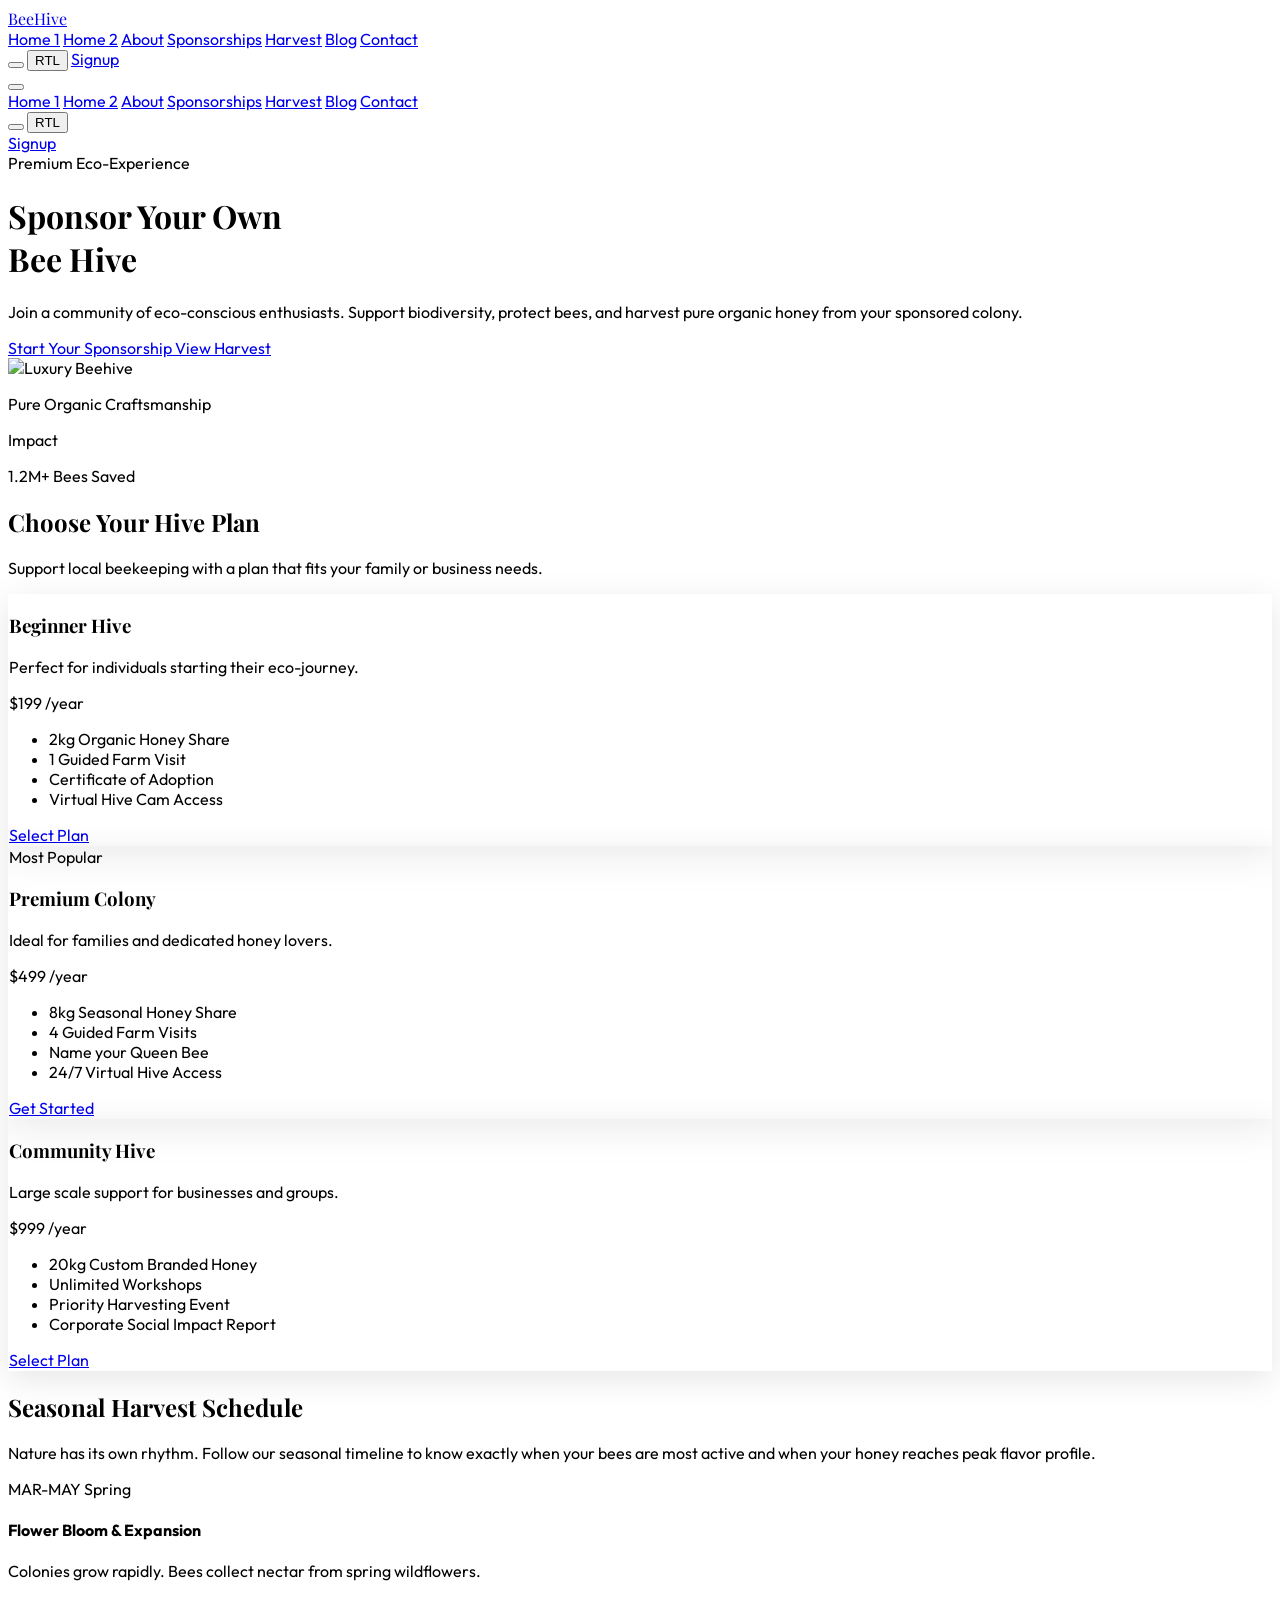
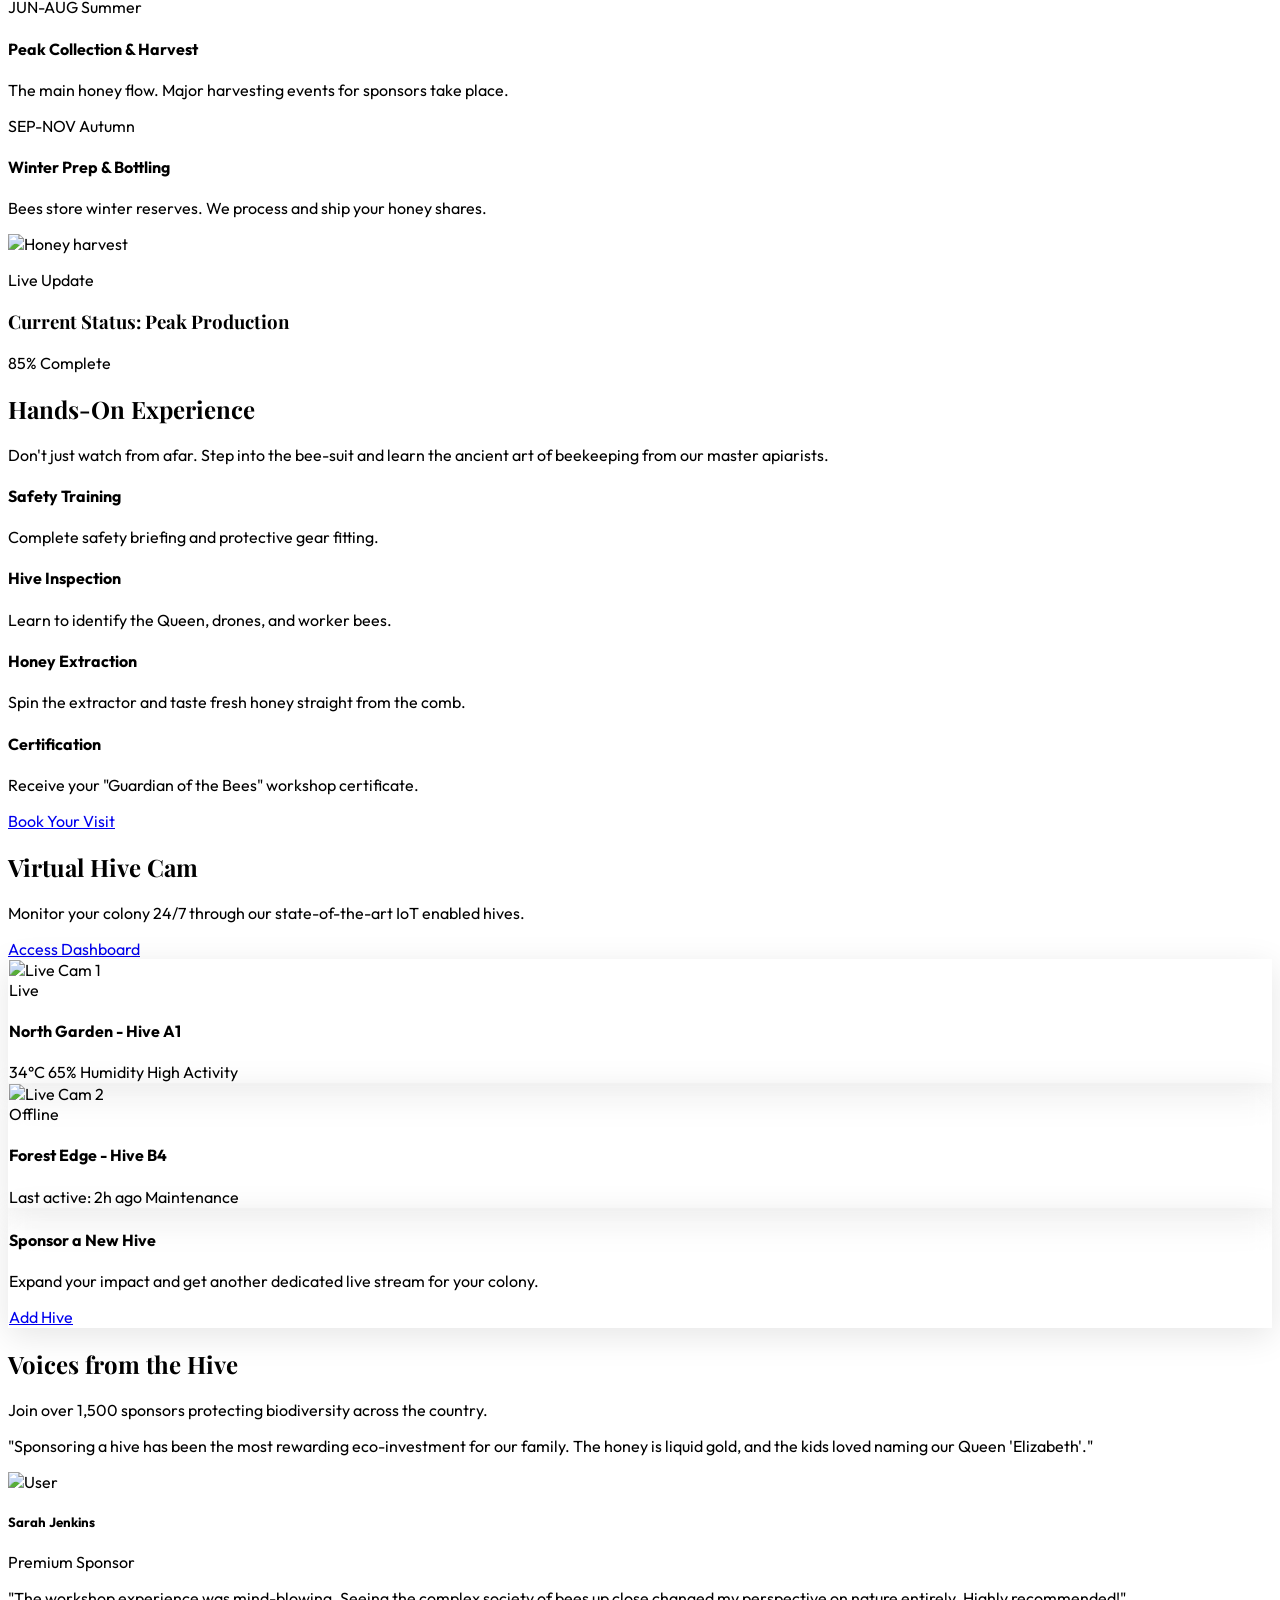
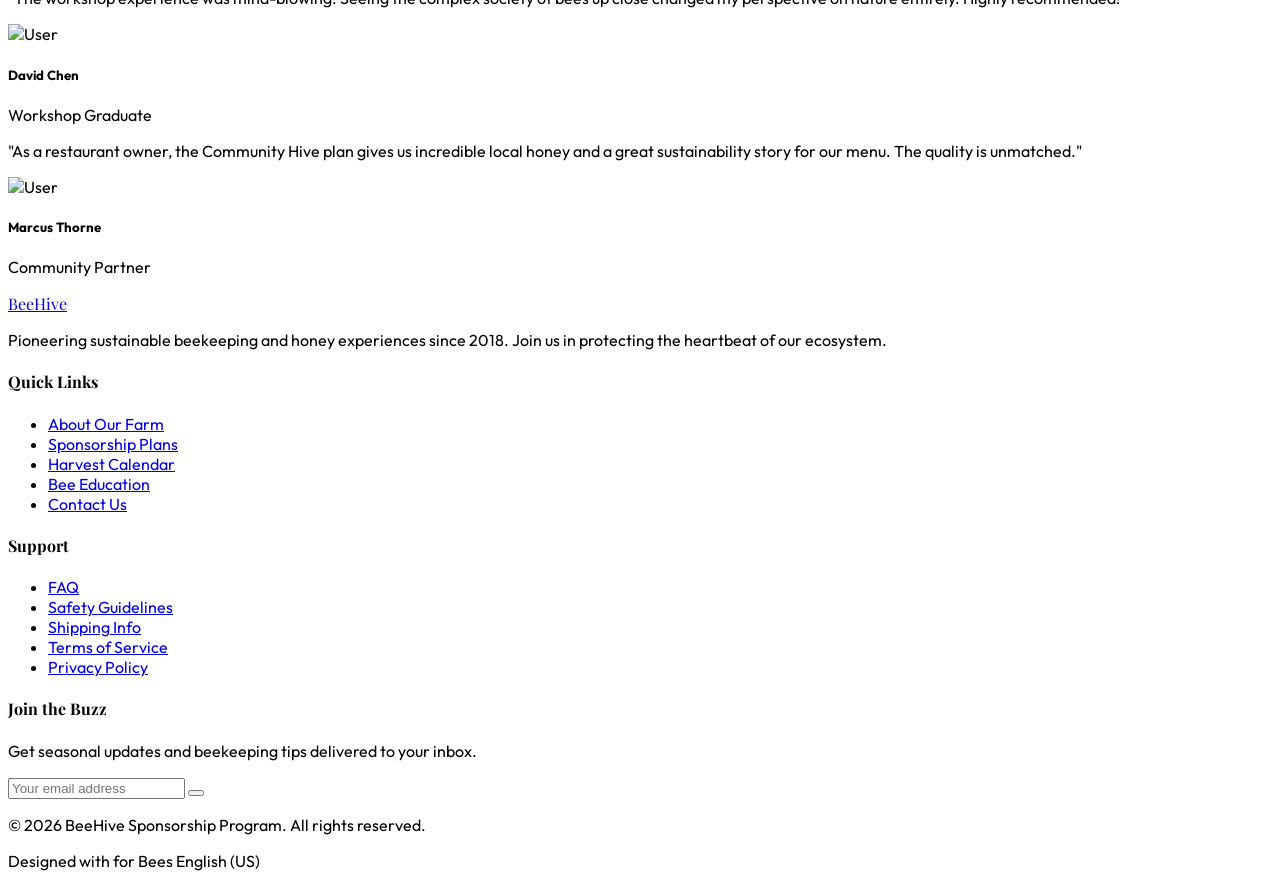
==== index.html @ 70122220 "first commit" ====
<!DOCTYPE html>
<html lang="en" dir="ltr" class="scroll-smooth">
<head>
    <meta charset="UTF-8">
    <meta name="viewport" content="width=device-width, initial-scale=1.0">
    <title>BeeHive Sponsorship | Premium Honey Harvest Experience</title>
    <meta name="description" content="Experience the magic of beekeeping. Sponsor a hive, join the harvest, and enjoy organic honey from your own bees.">
    <!-- Tailwind CSS -->
    <script src="https://cdn.tailwindcss.com"></script>
    <!-- Lucide Icons -->
    <script src="https://unpkg.com/lucide@latest"></script>
    <!-- AOS Animation -->
    <link href="https://unpkg.com/aos@2.3.1/dist/aos.css" rel="stylesheet">
    <link rel="stylesheet" href="style.css">
    <script>
        tailwind.config = {
            darkMode: 'class',
            theme: {
                extend: {
                    colors: {
                        'honey-gold': '#D4A017',
                        'forest-green': '#1A3A3A',
                        'soft-amber': '#FFBF00',
                        'warm-beige': '#F5F5DC',
                        'dark-brown': '#3D2B1F',
                    }
                }
            }
        }
    </script>
</head>
<body class="bg-warm-beige/30 dark:bg-zinc-950 text-dark-brown dark:text-gray-100">

    <!-- Navbar -->
    <nav id="navbar" class="sticky top-0 w-full z-50 transition-all duration-300 py-4 px-6 md:px-12 bg-white/80 dark:bg-zinc-950/80 backdrop-blur-lg border-b border-gray-100 dark:border-zinc-800 shadow-sm">
        <div class="max-w-7xl mx-auto flex items-center justify-between">
            <!-- Logo Section -->
            <div class="flex-1 flex justify-start">
                <a href="index.html" class="flex items-center gap-2 group">
                    <i data-lucide="beaker" class="w-8 h-8 text-honey-gold group-hover:rotate-12 transition-transform"></i>
                    <span class="text-2xl font-bold playfair tracking-tight">Bee<span class="text-honey-gold">Hive</span></span>
                </a>
            </div>

            <!-- Desktop Menu (Centered) -->
            <div class="hidden lg:flex flex-1 justify-center">
                <div class="flex gap-8 items-center text-sm font-medium tracking-wide">
                    <a href="index.html" class="nav-link whitespace-nowrap hover:text-honey-gold transition-colors">Home 1</a>
                    <a href="home2.html" class="nav-link whitespace-nowrap hover:text-honey-gold transition-colors">Home 2</a>
                    <a href="about.html" class="nav-link whitespace-nowrap hover:text-honey-gold transition-colors">About</a>
                    <a href="sponsorships.html" class="nav-link whitespace-nowrap hover:text-honey-gold transition-colors">Sponsorships</a>
                    <a href="harvest-schedule.html" class="nav-link whitespace-nowrap hover:text-honey-gold transition-colors">Harvest</a>
                    <a href="blog.html" class="nav-link whitespace-nowrap hover:text-honey-gold transition-colors">Blog</a>
                    <a href="contact.html" class="nav-link whitespace-nowrap hover:text-honey-gold transition-colors">Contact</a>
                </div>
            </div>

            <!-- Actions Section -->
            <div class="flex-1 flex justify-end items-center gap-4">
                <div class="hidden lg:flex items-center gap-4 border-l border-gray-300 dark:border-gray-700 pl-8">
                    <button id="theme-toggle" class="p-2 hover:bg-honey-gold/10 rounded-full transition-colors">
                        <i id="theme-icon" data-lucide="moon" class="w-5 h-5"></i>
                    </button>
                    <button id="rtl-toggle" class="p-2 hover:bg-honey-gold/10 rounded-full transition-colors text-xs font-bold">RTL</button>
                    <a href="signup.html" class="bg-honey-gold text-white px-6 py-2.5 rounded-full text-sm font-semibold hover:shadow-lg hover:shadow-honey-gold/30 transition-all active:scale-95">Signup</a>
                </div>
                <!-- Mobile Menu Btn -->
                <button id="mobile-menu-btn" class="lg:hidden p-2">
                    <i data-lucide="menu" class="w-6 h-6"></i>
                </button>
            </div>
        </div>

        <!-- Mobile Menu (Remains consistent) -->
        <div id="mobile-menu" class="hidden absolute top-full left-0 w-full bg-white dark:bg-black p-6 flex-col gap-4 shadow-xl border-t border-gray-100 dark:border-gray-800 lg:hidden">
            <a href="index.html" class="nav-link py-2 border-b border-gray-50 dark:border-gray-900">Home 1</a>
            <a href="home2.html" class="nav-link py-2 border-b border-gray-50 dark:border-gray-900">Home 2</a>
            <a href="about.html" class="nav-link py-2 border-b border-gray-50 dark:border-gray-900">About</a>
            <a href="sponsorships.html" class="nav-link py-2 border-b border-gray-50 dark:border-gray-900">Sponsorships</a>
            <a href="harvest-schedule.html" class="nav-link py-2 border-b border-gray-50 dark:border-gray-900">Harvest</a>
            <a href="blog.html" class="nav-link py-2 border-b border-gray-50 dark:border-gray-900">Blog</a>
            <a href="contact.html" class="nav-link py-2 border-b border-gray-50 dark:border-gray-900">Contact</a>
            <div class="flex items-center justify-between mt-4">
                <div class="flex gap-4">
                    <button id="theme-toggle-mobile" class="p-2 bg-gray-100 dark:bg-zinc-900 rounded-full"><i data-lucide="moon" class="w-5 h-5"></i></button>
                    <button id="rtl-toggle-mobile" class="px-4 py-2 bg-gray-100 dark:bg-zinc-900 rounded-lg text-xs font-bold uppercase">RTL</button>
                </div>
            </div>
            <a href="signup.html" class="w-full bg-honey-gold text-white py-3 rounded-xl text-center font-bold">Signup</a>
        </div>
    </nav>

    <!-- Hero Section -->
    <header class="relative min-h-[90vh] flex items-center pt-20 pb-12 overflow-hidden bg-warm-beige/10 dark:bg-zinc-950">
        <!-- Background Elements -->
        <div class="absolute top-0 right-0 w-1/2 h-full bg-honey-gold/5 -skew-x-12 translate-x-1/4 z-0"></div>
        
        <div class="max-w-7xl mx-auto px-6 md:px-12 relative z-10 w-full">
            <div class="grid grid-cols-1 lg:grid-cols-2 gap-16 items-center">
                <!-- Text Content -->
                <div data-aos="fade-right">
                    <span class="inline-block px-4 py-1 rounded-full bg-honey-gold/20 text-honey-gold text-xs font-bold uppercase tracking-widest mb-6 border border-honey-gold/30 backdrop-blur-md">Premium Eco-Experience</span>
                    <h1 class="text-5xl md:text-7xl text-forest-green dark:text-white font-bold mb-8 playfair leading-tight">
                        Sponsor Your Own <br> 
                        <span class="italic text-honey-gold">Bee Hive</span>
                    </h1>
                    <p class="text-lg md:text-xl text-gray-600 dark:text-gray-300 mb-10 font-light leading-relaxed">
                        Join a community of eco-conscious enthusiasts. Support biodiversity, protect bees, and harvest pure organic honey from your sponsored colony.
                    </p>
                    <div class="flex flex-col sm:flex-row items-center gap-6">
                        <a href="sponsorships.html" class="group relative px-8 py-4 bg-honey-gold text-white rounded-full font-bold overflow-hidden transition-all hover:pr-12">
                            <span class="relative z-10">Start Your Sponsorship</span>
                            <i data-lucide="arrow-right" class="absolute right-4 top-1/2 -translate-y-1/2 opacity-0 group-hover:opacity-100 transition-all"></i>
                        </a>
                        <a href="#harvest" class="px-8 py-4 bg-white dark:bg-zinc-900 text-forest-green dark:text-white border border-gray-200 dark:border-zinc-800 rounded-full font-bold hover:shadow-lg transition-all flex items-center gap-2">
                            View Harvest <i data-lucide="calendar" class="w-4 h-4"></i>
                        </a>
                    </div>
                </div>

                <!-- Featured Image -->
                <div class="relative" data-aos="fade-left">
                    <div class="absolute -inset-4 bg-honey-gold/20 rounded-[4.5rem] blur-2xl z-0"></div>
                    <div class="relative z-10 rounded-[4rem] overflow-hidden shadow-2xl border-8 border-white dark:border-zinc-900 group">
                        <img src="beehive_hero_luxury_1778823898152.png" alt="Luxury Beehive" class="w-full h-full object-cover transform transition-transform duration-700 group-hover:scale-110">
                        <div class="absolute inset-0 bg-gradient-to-t from-black/40 to-transparent opacity-0 group-hover:opacity-100 transition-opacity flex items-end p-8">
                            <p class="text-white font-bold text-lg">Pure Organic Craftsmanship</p>
                        </div>
                    </div>
                    <!-- Floating Stats Badge -->
                    <div class="absolute -bottom-6 -right-6 bg-white dark:bg-zinc-800 p-6 rounded-3xl shadow-xl border border-gray-100 dark:border-zinc-700 z-20 animate-float">
                        <div class="flex items-center gap-4">
                            <div class="w-12 h-12 bg-honey-gold/10 rounded-2xl flex items-center justify-center">
                                <i data-lucide="heart" class="text-honey-gold"></i>
                            </div>
                            <div>
                                <p class="text-[10px] font-bold uppercase tracking-widest text-gray-400">Impact</p>
                                <p class="text-xl font-bold">1.2M+ Bees Saved</p>
                            </div>
                        </div>
                    </div>
                </div>
            </div>
        </div>

        <!-- Scroll Indicator -->
        <div class="absolute bottom-8 left-1/2 -translate-x-1/2 animate-bounce opacity-50">
            <i data-lucide="mouse" class="w-6 h-6"></i>
        </div>
    </header>

    <!-- Sponsorship Levels -->
    <section id="sponsorships" class="py-24 px-6 md:px-12 bg-warm-beige/20 dark:bg-zinc-950">
        <div class="max-w-7xl mx-auto">
            <div class="text-center mb-16" data-aos="fade-up">
                <h2 class="text-4xl md:text-5xl font-bold mb-4 playfair text-forest-green dark:text-honey-gold">Choose Your Hive Plan</h2>
                <p class="text-gray-600 dark:text-gray-400 max-w-xl mx-auto">Support local beekeeping with a plan that fits your family or business needs.</p>
            </div>

            <div class="grid grid-cols-1 md:grid-cols-3 gap-8">
                <!-- Beginner Plan -->
                <div class="glass-card p-8 rounded-3xl border border-honey-gold/20 dark:border-gray-800 transition-all-300 hover:-translate-y-2 hover:shadow-2xl flex flex-col" data-aos="fade-up" data-aos-delay="100">
                    <div class="w-14 h-14 bg-honey-gold/10 rounded-2xl flex items-center justify-center mb-6">
                        <i data-lucide="sprout" class="text-honey-gold w-8 h-8"></i>
                    </div>
                    <h3 class="text-2xl font-bold mb-2 playfair">Beginner Hive</h3>
                    <p class="text-gray-500 mb-6 text-sm">Perfect for individuals starting their eco-journey.</p>
                    <div class="text-4xl font-bold mb-8">$199<span class="text-base font-normal text-gray-500"> /year</span></div>
                    <ul class="space-y-4 mb-10 flex-grow">
                        <li class="flex items-center gap-3 text-sm"><i data-lucide="check" class="text-honey-gold w-5 h-5"></i> 2kg Organic Honey Share</li>
                        <li class="flex items-center gap-3 text-sm"><i data-lucide="check" class="text-honey-gold w-5 h-5"></i> 1 Guided Farm Visit</li>
                        <li class="flex items-center gap-3 text-sm"><i data-lucide="check" class="text-honey-gold w-5 h-5"></i> Certificate of Adoption</li>
                        <li class="flex items-center gap-3 text-sm text-gray-400"><i data-lucide="x" class="text-gray-400 w-5 h-5"></i> Virtual Hive Cam Access</li>
                    </ul>
                    <a href="signup.html" class="w-full py-3 border-2 border-honey-gold text-honey-gold rounded-xl font-bold text-center hover:bg-honey-gold hover:text-white transition-all">Select Plan</a>
                </div>

                <!-- Premium Plan -->
                <div class="relative glass-card p-8 rounded-3xl border-2 border-honey-gold dark:border-honey-gold transition-all-300 hover:-translate-y-2 hover:shadow-2xl flex flex-col bg-honey-gold/5" data-aos="fade-up" data-aos-delay="200">
                    <div class="absolute -top-4 left-1/2 -translate-x-1/2 bg-honey-gold text-white px-4 py-1 rounded-full text-xs font-bold uppercase tracking-widest">Most Popular</div>
                    <div class="w-14 h-14 bg-honey-gold/20 rounded-2xl flex items-center justify-center mb-6">
                        <i data-lucide="crown" class="text-honey-gold w-8 h-8"></i>
                    </div>
                    <h3 class="text-2xl font-bold mb-2 playfair">Premium Colony</h3>
                    <p class="text-gray-500 mb-6 text-sm">Ideal for families and dedicated honey lovers.</p>
                    <div class="text-4xl font-bold mb-8">$499<span class="text-base font-normal text-gray-500"> /year</span></div>
                    <ul class="space-y-4 mb-10 flex-grow">
                        <li class="flex items-center gap-3 text-sm"><i data-lucide="check" class="text-honey-gold w-5 h-5"></i> 8kg Seasonal Honey Share</li>
                        <li class="flex items-center gap-3 text-sm"><i data-lucide="check" class="text-honey-gold w-5 h-5"></i> 4 Guided Farm Visits</li>
                        <li class="flex items-center gap-3 text-sm"><i data-lucide="check" class="text-honey-gold w-5 h-5"></i> Name your Queen Bee</li>
                        <li class="flex items-center gap-3 text-sm"><i data-lucide="check" class="text-honey-gold w-5 h-5"></i> 24/7 Virtual Hive Access</li>
                    </ul>
                    <a href="signup.html" class="w-full py-3 bg-honey-gold text-white rounded-xl font-bold text-center hover:shadow-lg hover:shadow-honey-gold/30 transition-all">Get Started</a>
                </div>

                <!-- Family Plan -->
                <div class="glass-card p-8 rounded-3xl border border-honey-gold/20 dark:border-gray-800 transition-all-300 hover:-translate-y-2 hover:shadow-2xl flex flex-col" data-aos="fade-up" data-aos-delay="300">
                    <div class="w-14 h-14 bg-forest-green/10 rounded-2xl flex items-center justify-center mb-6">
                        <i data-lucide="users" class="text-forest-green w-8 h-8"></i>
                    </div>
                    <h3 class="text-2xl font-bold mb-2 playfair">Community Hive</h3>
                    <p class="text-gray-500 mb-6 text-sm">Large scale support for businesses and groups.</p>
                    <div class="text-4xl font-bold mb-8">$999<span class="text-base font-normal text-gray-500"> /year</span></div>
                    <ul class="space-y-4 mb-10 flex-grow">
                        <li class="flex items-center gap-3 text-sm"><i data-lucide="check" class="text-honey-gold w-5 h-5"></i> 20kg Custom Branded Honey</li>
                        <li class="flex items-center gap-3 text-sm"><i data-lucide="check" class="text-honey-gold w-5 h-5"></i> Unlimited Workshops</li>
                        <li class="flex items-center gap-3 text-sm"><i data-lucide="check" class="text-honey-gold w-5 h-5"></i> Priority Harvesting Event</li>
                        <li class="flex items-center gap-3 text-sm"><i data-lucide="check" class="text-honey-gold w-5 h-5"></i> Corporate Social Impact Report</li>
                    </ul>
                    <a href="signup.html" class="w-full py-3 border-2 border-forest-green text-forest-green dark:text-gray-300 dark:border-gray-700 rounded-xl font-bold text-center hover:bg-forest-green hover:text-white transition-all">Select Plan</a>
                </div>
            </div>
        </div>
    </section>

    <!-- Harvest Schedule -->
    <section id="harvest" class="py-24 px-6 md:px-12 bg-white dark:bg-zinc-900 overflow-hidden">
        <div class="max-w-7xl mx-auto flex flex-col lg:flex-row items-center gap-16">
            <div class="lg:w-1/2" data-aos="fade-right">
                <h2 class="text-4xl md:text-5xl font-bold mb-6 playfair">Seasonal <span class="text-honey-gold">Harvest</span> Schedule</h2>
                <p class="text-gray-600 dark:text-gray-400 mb-10 leading-relaxed">Nature has its own rhythm. Follow our seasonal timeline to know exactly when your bees are most active and when your honey reaches peak flavor profile.</p>
                
                <div class="space-y-8">
                    <div class="flex items-start gap-6 p-6 rounded-2xl bg-warm-beige/50 dark:bg-zinc-800/50 border border-honey-gold/10">
                        <div class="bg-white dark:bg-zinc-900 p-3 rounded-xl shadow-sm text-center min-w-[70px]">
                            <span class="block text-xs uppercase font-bold text-gray-500">MAR-MAY</span>
                            <span class="text-2xl font-bold text-honey-gold">Spring</span>
                        </div>
                        <div>
                            <h4 class="text-lg font-bold mb-1">Flower Bloom & Expansion</h4>
                            <p class="text-sm text-gray-500">Colonies grow rapidly. Bees collect nectar from spring wildflowers.</p>
                        </div>
                    </div>
                    <div class="flex items-start gap-6 p-6 rounded-2xl bg-honey-gold/5 dark:bg-honey-gold/5 border border-honey-gold/20">
                        <div class="bg-white dark:bg-zinc-900 p-3 rounded-xl shadow-sm text-center min-w-[70px]">
                            <span class="block text-xs uppercase font-bold text-gray-500">JUN-AUG</span>
                            <span class="text-2xl font-bold text-honey-gold">Summer</span>
                        </div>
                        <div>
                            <h4 class="text-lg font-bold mb-1">Peak Collection & Harvest</h4>
                            <p class="text-sm text-gray-500">The main honey flow. Major harvesting events for sponsors take place.</p>
                        </div>
                    </div>
                    <div class="flex items-start gap-6 p-6 rounded-2xl bg-warm-beige/50 dark:bg-zinc-800/50 border border-honey-gold/10">
                        <div class="bg-white dark:bg-zinc-900 p-3 rounded-xl shadow-sm text-center min-w-[70px]">
                            <span class="block text-xs uppercase font-bold text-gray-500">SEP-NOV</span>
                            <span class="text-2xl font-bold text-honey-gold">Autumn</span>
                        </div>
                        <div>
                            <h4 class="text-lg font-bold mb-1">Winter Prep & Bottling</h4>
                            <p class="text-sm text-gray-500">Bees store winter reserves. We process and ship your honey shares.</p>
                        </div>
                    </div>
                </div>
            </div>
            <div class="lg:w-1/2 relative" data-aos="fade-left">
                <div class="relative rounded-3xl overflow-hidden shadow-2xl border-8 border-white dark:border-zinc-800">
                    <img src="https://images.unsplash.com/photo-1587334206574-327c1321442c?auto=format&fit=crop&q=80&w=800" alt="Honey harvest" class="w-full h-[600px] object-cover">
                    <div class="absolute inset-0 bg-gradient-to-t from-black/60 to-transparent flex items-end p-12">
                        <div class="text-white">
                            <p class="text-honey-gold font-bold uppercase tracking-widest text-sm mb-2">Live Update</p>
                            <h3 class="text-3xl font-bold mb-4 playfair">Current Status: Peak Production</h3>
                            <div class="flex items-center gap-4">
                                <div class="h-2 w-48 bg-white/20 rounded-full overflow-hidden">
                                    <div class="h-full bg-honey-gold w-[85%]"></div>
                                </div>
                                <span class="text-sm font-bold">85% Complete</span>
                            </div>
                        </div>
                    </div>
                </div>
            </div>
        </div>
    </section>

    <!-- Workshop Experience -->
    <section class="py-24 px-6 md:px-12 bg-forest-green text-white overflow-hidden relative">
        <div class="absolute top-0 right-0 w-96 h-96 bg-honey-gold/10 rounded-full blur-3xl -mr-48 -mt-48"></div>
        <div class="max-w-7xl mx-auto relative z-10">
            <div class="text-center mb-16" data-aos="fade-up">
                <h2 class="text-4xl md:text-5xl font-bold mb-6 playfair">Hands-On <span class="text-honey-gold">Experience</span></h2>
                <p class="text-gray-300 max-w-2xl mx-auto">Don't just watch from afar. Step into the bee-suit and learn the ancient art of beekeeping from our master apiarists.</p>
            </div>

            <div class="grid grid-cols-1 md:grid-cols-2 lg:grid-cols-4 gap-6">
                <div class="bg-white/5 border border-white/10 p-8 rounded-3xl hover:bg-white/10 transition-all group" data-aos="zoom-in" data-aos-delay="100">
                    <div class="w-12 h-12 bg-honey-gold/20 rounded-xl flex items-center justify-center mb-6 group-hover:scale-110 transition-transform">
                        <i data-lucide="shield-check" class="text-honey-gold w-6 h-6"></i>
                    </div>
                    <h4 class="text-xl font-bold mb-3">Safety Training</h4>
                    <p class="text-sm text-gray-400">Complete safety briefing and protective gear fitting.</p>
                </div>
                <div class="bg-white/5 border border-white/10 p-8 rounded-3xl hover:bg-white/10 transition-all group" data-aos="zoom-in" data-aos-delay="200">
                    <div class="w-12 h-12 bg-honey-gold/20 rounded-xl flex items-center justify-center mb-6 group-hover:scale-110 transition-transform">
                        <i data-lucide="search" class="text-honey-gold w-6 h-6"></i>
                    </div>
                    <h4 class="text-xl font-bold mb-3">Hive Inspection</h4>
                    <p class="text-sm text-gray-400">Learn to identify the Queen, drones, and worker bees.</p>
                </div>
                <div class="bg-white/5 border border-white/10 p-8 rounded-3xl hover:bg-white/10 transition-all group" data-aos="zoom-in" data-aos-delay="300">
                    <div class="w-12 h-12 bg-honey-gold/20 rounded-xl flex items-center justify-center mb-6 group-hover:scale-110 transition-transform">
                        <i data-lucide="droplet" class="text-honey-gold w-6 h-6"></i>
                    </div>
                    <h4 class="text-xl font-bold mb-3">Honey Extraction</h4>
                    <p class="text-sm text-gray-400">Spin the extractor and taste fresh honey straight from the comb.</p>
                </div>
                <div class="bg-white/5 border border-white/10 p-8 rounded-3xl hover:bg-white/10 transition-all group" data-aos="zoom-in" data-aos-delay="400">
                    <div class="w-12 h-12 bg-honey-gold/20 rounded-xl flex items-center justify-center mb-6 group-hover:scale-110 transition-transform">
                        <i data-lucide="award" class="text-honey-gold w-6 h-6"></i>
                    </div>
                    <h4 class="text-xl font-bold mb-3">Certification</h4>
                    <p class="text-sm text-gray-400">Receive your "Guardian of the Bees" workshop certificate.</p>
                </div>
            </div>

            <div class="mt-16 text-center">
                <a href="contact.html" class="inline-flex items-center gap-3 px-10 py-5 bg-white text-forest-green font-bold rounded-full hover:bg-honey-gold hover:text-white transition-all">
                    Book Your Visit <i data-lucide="calendar"></i>
                </a>
            </div>
        </div>
    </section>

    <!-- Virtual Hive Preview -->
    <section class="py-24 px-6 md:px-12 bg-warm-beige/30 dark:bg-zinc-950">
        <div class="max-w-7xl mx-auto">
            <div class="flex flex-col lg:flex-row items-end justify-between mb-12 gap-6" data-aos="fade-up">
                <div>
                    <h2 class="text-4xl md:text-5xl font-bold mb-4 playfair">Virtual Hive <span class="text-honey-gold">Cam</span></h2>
                    <p class="text-gray-600 dark:text-gray-400">Monitor your colony 24/7 through our state-of-the-art IoT enabled hives.</p>
                </div>
                <a href="login.html" class="flex items-center gap-2 text-honey-gold font-bold border-b-2 border-honey-gold pb-1 hover:gap-4 transition-all">
                    Access Dashboard <i data-lucide="arrow-right" class="w-5 h-5"></i>
                </a>
            </div>

            <div class="grid grid-cols-1 md:grid-cols-2 lg:grid-cols-3 gap-8">
                <div class="glass-card rounded-3xl overflow-hidden group" data-aos="fade-up" data-aos-delay="100">
                    <div class="aspect-video relative overflow-hidden">
                        <img src="https://images.unsplash.com/photo-1473973266408-ed4e27abdd47?auto=format&fit=crop&q=80&w=600" alt="Live Cam 1" class="w-full h-full object-cover group-hover:scale-110 transition-transform duration-700">
                        <div class="absolute top-4 left-4 flex items-center gap-2 bg-red-600 text-white px-3 py-1 rounded-full text-[10px] font-bold uppercase animate-pulse">
                            <span class="w-2 h-2 bg-white rounded-full"></span> Live
                        </div>
                    </div>
                    <div class="p-6">
                        <h4 class="text-lg font-bold mb-2">North Garden - Hive A1</h4>
                        <div class="flex items-center justify-between text-xs text-gray-500">
                            <span class="flex items-center gap-1"><i data-lucide="thermometer" class="w-4 h-4 text-honey-gold"></i> 34°C</span>
                            <span class="flex items-center gap-1"><i data-lucide="wind" class="w-4 h-4 text-honey-gold"></i> 65% Humidity</span>
                            <span class="flex items-center gap-1"><i data-lucide="activity" class="w-4 h-4 text-honey-gold"></i> High Activity</span>
                        </div>
                    </div>
                </div>
                <div class="glass-card rounded-3xl overflow-hidden group" data-aos="fade-up" data-aos-delay="200">
                    <div class="aspect-video relative overflow-hidden">
                        <img src="https://images.unsplash.com/photo-1507666405821-42937952eaf3?auto=format&fit=crop&q=80&w=600" alt="Live Cam 2" class="w-full h-full object-cover group-hover:scale-110 transition-transform duration-700">
                        <div class="absolute top-4 left-4 flex items-center gap-2 bg-zinc-800 text-white px-3 py-1 rounded-full text-[10px] font-bold uppercase">
                            Offline
                        </div>
                    </div>
                    <div class="p-6">
                        <h4 class="text-lg font-bold mb-2">Forest Edge - Hive B4</h4>
                        <div class="flex items-center justify-between text-xs text-gray-500">
                            <span>Last active: 2h ago</span>
                            <span class="text-honey-gold font-semibold">Maintenance</span>
                        </div>
                    </div>
                </div>
                <div class="glass-card rounded-3xl overflow-hidden bg-honey-gold/10 flex flex-col items-center justify-center p-12 text-center border-dashed border-2 border-honey-gold/30" data-aos="fade-up" data-aos-delay="300">
                    <i data-lucide="plus-circle" class="w-12 h-12 text-honey-gold mb-4 opacity-50"></i>
                    <h4 class="text-xl font-bold mb-2">Sponsor a New Hive</h4>
                    <p class="text-sm text-gray-500 mb-6">Expand your impact and get another dedicated live stream for your colony.</p>
                    <a href="sponsorships.html" class="px-6 py-2 bg-honey-gold text-white rounded-full font-bold text-sm">Add Hive</a>
                </div>
            </div>
        </div>
    </section>

    <!-- Testimonials -->
    <section class="py-24 px-6 md:px-12 bg-white dark:bg-zinc-900">
        <div class="max-w-7xl mx-auto">
            <div class="text-center mb-16" data-aos="fade-up">
                <h2 class="text-4xl md:text-5xl font-bold mb-4 playfair">Voices from the <span class="text-honey-gold">Hive</span></h2>
                <p class="text-gray-600 dark:text-gray-400">Join over 1,500 sponsors protecting biodiversity across the country.</p>
            </div>

            <div class="grid grid-cols-1 md:grid-cols-2 lg:grid-cols-3 gap-8">
                <div class="p-10 rounded-3xl bg-warm-beige/20 dark:bg-zinc-800/50 border border-honey-gold/10" data-aos="fade-up">
                    <div class="flex gap-1 text-honey-gold mb-6">
                        <i data-lucide="star" class="w-5 h-5 fill-current"></i>
                        <i data-lucide="star" class="w-5 h-5 fill-current"></i>
                        <i data-lucide="star" class="w-5 h-5 fill-current"></i>
                        <i data-lucide="star" class="w-5 h-5 fill-current"></i>
                        <i data-lucide="star" class="w-5 h-5 fill-current"></i>
                    </div>
                    <p class="italic text-lg mb-8 leading-relaxed">"Sponsoring a hive has been the most rewarding eco-investment for our family. The honey is liquid gold, and the kids loved naming our Queen 'Elizabeth'."</p>
                    <div class="flex items-center gap-4">
                        <div class="w-12 h-12 rounded-full bg-gray-200 overflow-hidden">
                            <img src="https://i.pravatar.cc/150?u=1" alt="User">
                        </div>
                        <div>
                            <h5 class="font-bold">Sarah Jenkins</h5>
                            <p class="text-xs text-gray-500 uppercase font-bold">Premium Sponsor</p>
                        </div>
                    </div>
                </div>
                <div class="p-10 rounded-3xl bg-warm-beige/20 dark:bg-zinc-800/50 border border-honey-gold/10" data-aos="fade-up" data-aos-delay="100">
                    <div class="flex gap-1 text-honey-gold mb-6">
                        <i data-lucide="star" class="w-5 h-5 fill-current"></i>
                        <i data-lucide="star" class="w-5 h-5 fill-current"></i>
                        <i data-lucide="star" class="w-5 h-5 fill-current"></i>
                        <i data-lucide="star" class="w-5 h-5 fill-current"></i>
                        <i data-lucide="star" class="w-5 h-5 fill-current"></i>
                    </div>
                    <p class="italic text-lg mb-8 leading-relaxed">"The workshop experience was mind-blowing. Seeing the complex society of bees up close changed my perspective on nature entirely. Highly recommended!"</p>
                    <div class="flex items-center gap-4">
                        <div class="w-12 h-12 rounded-full bg-gray-200 overflow-hidden">
                            <img src="https://i.pravatar.cc/150?u=2" alt="User">
                        </div>
                        <div>
                            <h5 class="font-bold">David Chen</h5>
                            <p class="text-xs text-gray-500 uppercase font-bold">Workshop Graduate</p>
                        </div>
                    </div>
                </div>
                <div class="p-10 rounded-3xl bg-warm-beige/20 dark:bg-zinc-800/50 border border-honey-gold/10" data-aos="fade-up" data-aos-delay="200">
                    <div class="flex gap-1 text-honey-gold mb-6">
                        <i data-lucide="star" class="w-5 h-5 fill-current"></i>
                        <i data-lucide="star" class="w-5 h-5 fill-current"></i>
                        <i data-lucide="star" class="w-5 h-5 fill-current"></i>
                        <i data-lucide="star" class="w-5 h-5 fill-current"></i>
                        <i data-lucide="star" class="w-5 h-5 fill-current"></i>
                    </div>
                    <p class="italic text-lg mb-8 leading-relaxed">"As a restaurant owner, the Community Hive plan gives us incredible local honey and a great sustainability story for our menu. The quality is unmatched."</p>
                    <div class="flex items-center gap-4">
                        <div class="w-12 h-12 rounded-full bg-gray-200 overflow-hidden">
                            <img src="https://i.pravatar.cc/150?u=3" alt="User">
                        </div>
                        <div>
                            <h5 class="font-bold">Marcus Thorne</h5>
                            <p class="text-xs text-gray-500 uppercase font-bold">Community Partner</p>
                        </div>
                    </div>
                </div>
            </div>
        </div>
    </section>

    <!-- Footer -->
    <footer class="bg-forest-green text-white py-20 px-6 md:px-12 border-t border-white/5">
        <div class="max-w-7xl mx-auto">
            <div class="grid grid-cols-1 md:grid-cols-2 lg:grid-cols-4 gap-12 mb-16">
                <div>
                    <a href="index.html" class="flex items-center gap-2 mb-8">
                        <i data-lucide="hexagone" class="w-8 h-8 text-honey-gold fill-honey-gold/20"></i>
                        <span class="text-2xl font-bold playfair tracking-tight">BeeHive</span>
                    </a>
                    <p class="text-gray-400 text-sm leading-relaxed mb-6">Pioneering sustainable beekeeping and honey experiences since 2018. Join us in protecting the heartbeat of our ecosystem.</p>
                    <div class="flex gap-4">
                        <a href="#" class="w-12 h-12 rounded-full bg-white/5 flex items-center justify-center hover:bg-honey-gold hover:text-white transition-all duration-300"><i data-lucide="instagram" class="w-5 h-5"></i></a>
                        <a href="#" class="w-12 h-12 rounded-full bg-white/5 flex items-center justify-center hover:bg-honey-gold hover:text-white transition-all duration-300"><i data-lucide="facebook" class="w-5 h-5"></i></a>
                        <a href="#" class="w-12 h-12 rounded-full bg-white/5 flex items-center justify-center hover:bg-honey-gold hover:text-white transition-all duration-300"><i data-lucide="twitter" class="w-5 h-5"></i></a>
                    </div>
                </div>
                <div>
                    <h4 class="text-lg font-bold mb-8 playfair">Quick Links</h4>
                    <ul class="space-y-4 text-sm text-gray-400">
                        <li><a href="about.html" class="hover:text-honey-gold transition-colors">About Our Farm</a></li>
                        <li><a href="sponsorships.html" class="hover:text-honey-gold transition-colors">Sponsorship Plans</a></li>
                        <li><a href="harvest-schedule.html" class="hover:text-honey-gold transition-colors">Harvest Calendar</a></li>
                        <li><a href="blog.html" class="hover:text-honey-gold transition-colors">Bee Education</a></li>
                        <li><a href="contact.html" class="hover:text-honey-gold transition-colors">Contact Us</a></li>
                    </ul>
                </div>
                <div>
                    <h4 class="text-lg font-bold mb-8 playfair">Support</h4>
                    <ul class="space-y-4 text-sm text-gray-400">
                        <li><a href="#" class="hover:text-honey-gold transition-colors">FAQ</a></li>
                        <li><a href="#" class="hover:text-honey-gold transition-colors">Safety Guidelines</a></li>
                        <li><a href="#" class="hover:text-honey-gold transition-colors">Shipping Info</a></li>
                        <li><a href="#" class="hover:text-honey-gold transition-colors">Terms of Service</a></li>
                        <li><a href="#" class="hover:text-honey-gold transition-colors">Privacy Policy</a></li>
                    </ul>
                </div>
                <div>
                    <h4 class="text-lg font-bold mb-8 playfair">Join the Buzz</h4>
                    <p class="text-sm text-gray-400 mb-6">Get seasonal updates and beekeeping tips delivered to your inbox.</p>
                    <form class="relative group">
                        <input type="email" placeholder="Your email address" class="w-full bg-white/5 border border-white/10 rounded-full py-4 px-6 text-sm focus:outline-none focus:border-honey-gold transition-colors pr-16">
                        <button class="absolute right-2 top-1/2 -translate-y-1/2 bg-honey-gold text-white p-2.5 rounded-full hover:scale-105 transition-transform">
                            <i data-lucide="send" class="w-4 h-4"></i>
                        </button>
                    </form>
                </div>
            </div>
            <div class="pt-12 border-t border-white/5 flex flex-col md:flex-row justify-between items-center gap-6 text-xs text-gray-500 font-medium">
                <p>&copy; 2026 BeeHive Sponsorship Program. All rights reserved.</p>
                <div class="flex gap-8">
                    <span class="flex items-center gap-2">Designed with <i data-lucide="heart" class="w-3 h-3 text-red-500 fill-current"></i> for Bees</span>
                    <span>English (US)</span>
                </div>
            </div>
        </div>
    </footer>

    <!-- AOS & Lucide Scripts -->
    <script src="https://unpkg.com/aos@2.3.1/dist/aos.js"></script>
    <script>
        AOS.init({
            duration: 1000,
            once: true,
            easing: 'ease-out-cubic'
        });
    </script>
    <script src="script.js"></script>
</body>
</html>
---- style.css ----
@import url('https://fonts.googleapis.com/css2?family=Outfit:wght@300;400;500;600;700&family=Playfair+Display:ital,wght@0,400;0,700;1,400&display=swap');

:root {
    --honey-gold: #D4A017;
    --forest-green: #1A3A3A;
    --soft-amber: #FFBF00;
    --warm-beige: #F5F5DC;
    --dark-brown: #3D2B1F;
}

body {
    font-family: 'Outfit', sans-serif;
    scroll-behavior: smooth;
    transition: background-color 0.3s ease, color 0.3s ease;
}

h1, h2, h3, .playfair {
    font-family: 'Playfair Display', serif;
}

/* Glassmorphism Classes */
.glass-card {
    background: rgba(255, 255, 255, 0.05);
    backdrop-filter: blur(10px);
    -webkit-backdrop-filter: blur(10px);
    border: 1px solid rgba(255, 255, 255, 0.1);
    box-shadow: 0 8px 32px 0 rgba(0, 0, 0, 0.1);
}

.dark .glass-card {
    background: rgba(0, 0, 0, 0.2);
    border: 1px solid rgba(255, 255, 255, 0.05);
}

/* Gradient Backgrounds */
.bg-honey-gradient {
    background: linear-gradient(135deg, #f9a825 0%, #d4a017 100%);
}

.bg-forest-gradient {
    background: linear-gradient(135deg, #1A3A3A 0%, #0D1D1D 100%);
}

/* Transitions */
.transition-all-300 {
    transition: all 0.3s cubic-bezier(0.4, 0, 0.2, 1);
}

/* Custom Scrollbar */
::-webkit-scrollbar {
    width: 8px;
}

::-webkit-scrollbar-track {
    background: #f1f1f1;
}

.dark ::-webkit-scrollbar-track {
    background: #1a1a1a;
}

::-webkit-scrollbar-thumb {
    background: #D4A017;
    border-radius: 4px;
}

::-webkit-scrollbar-thumb:hover {
    background: #B38612;
}

/* RTL Support */
[dir="rtl"] .ml-auto {
    margin-right: auto;
    margin-left: 0;
}

[dir="rtl"] .mr-4 {
    margin-left: 1rem;
    margin-right: 0;
}

/* Animations */
@keyframes float {
    0% { transform: translateY(0px); }
    50% { transform: translateY(-10px); }
    100% { transform: translateY(0px); }
}

.animate-float {
    animation: float 4s ease-in-out infinite;
}
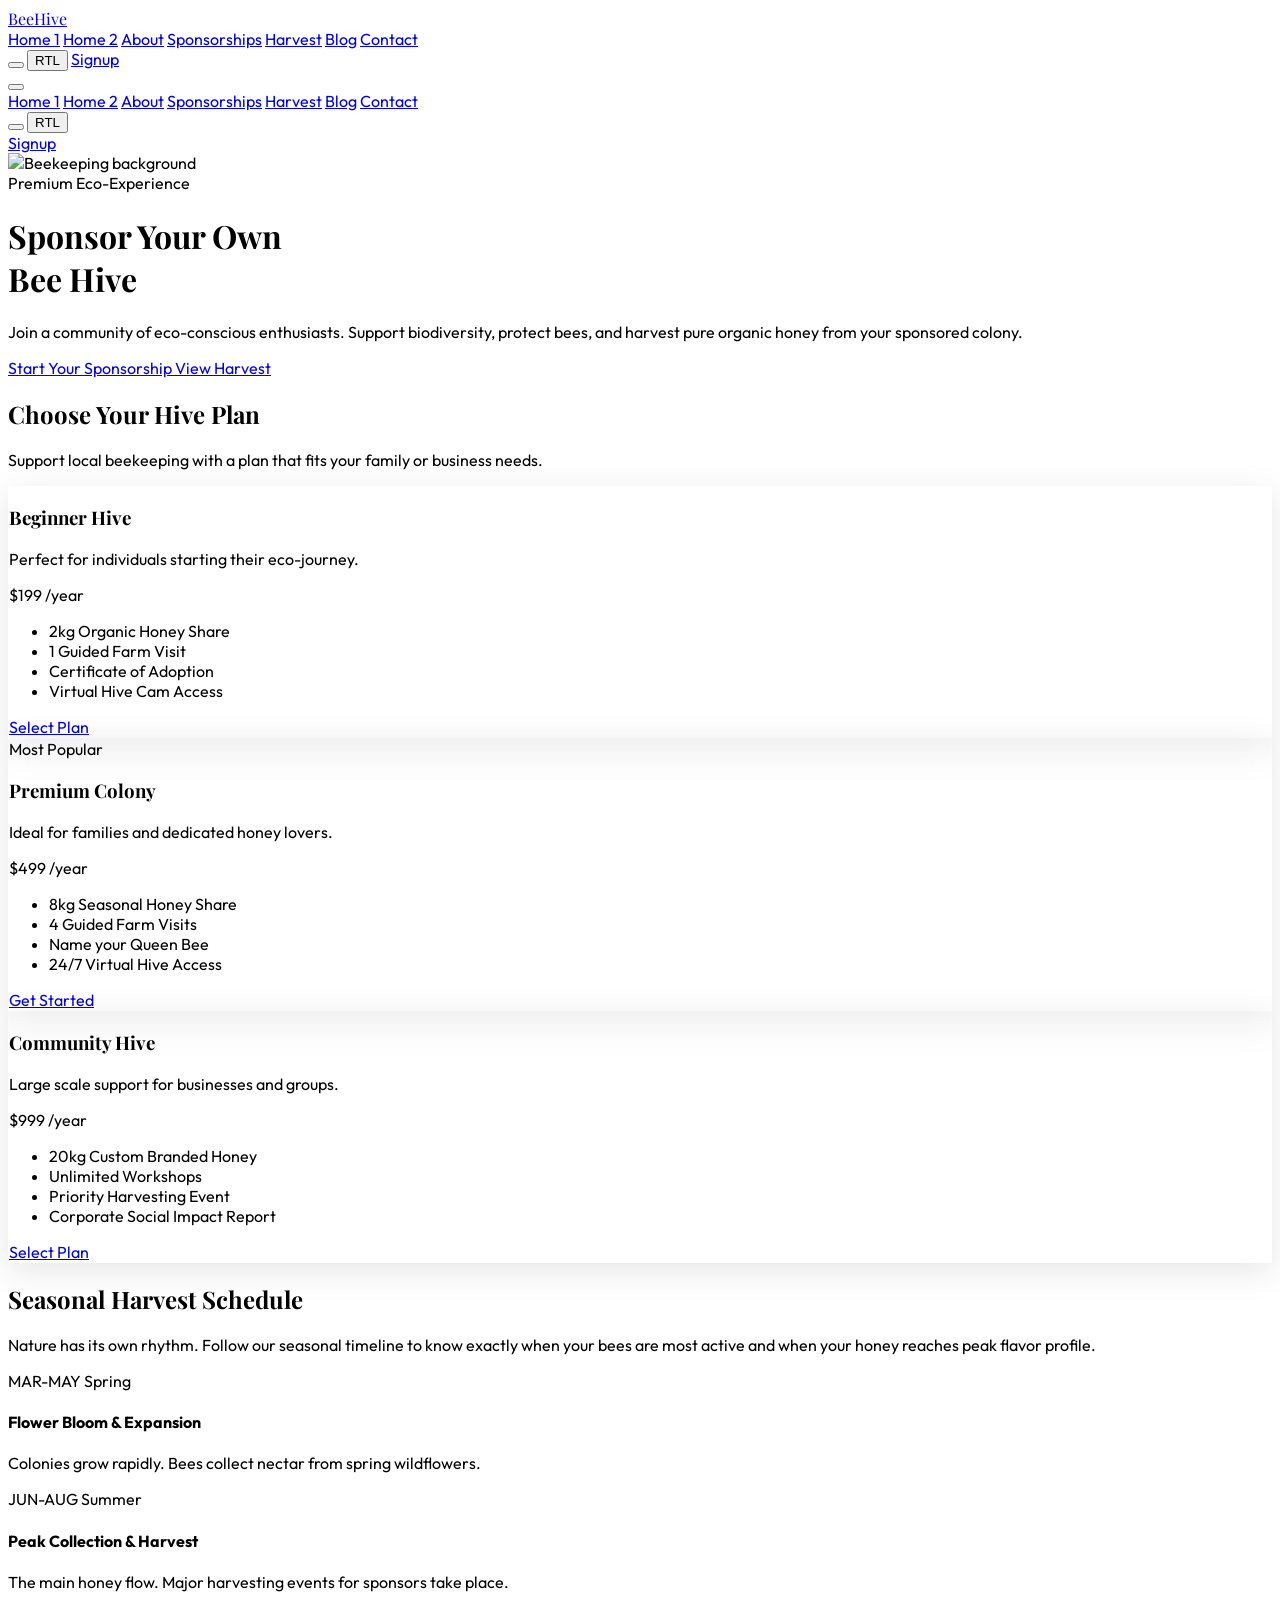
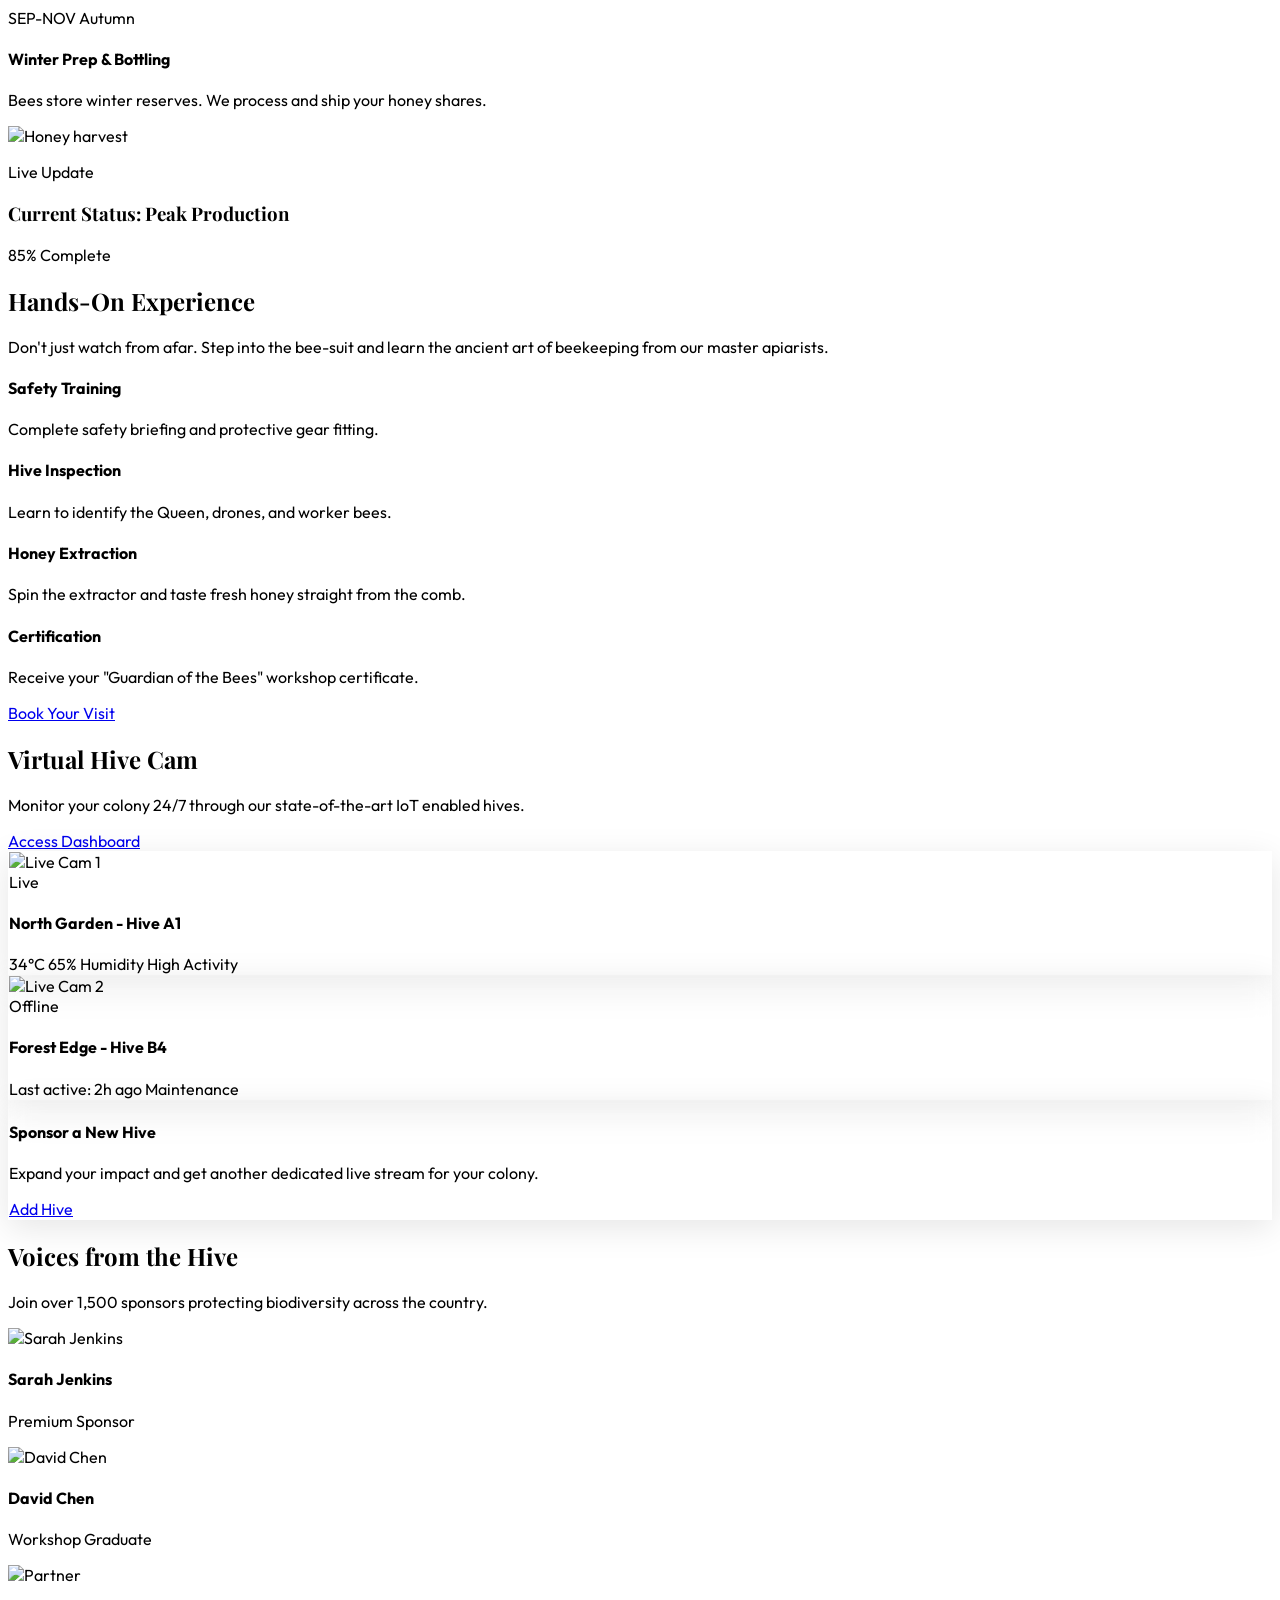
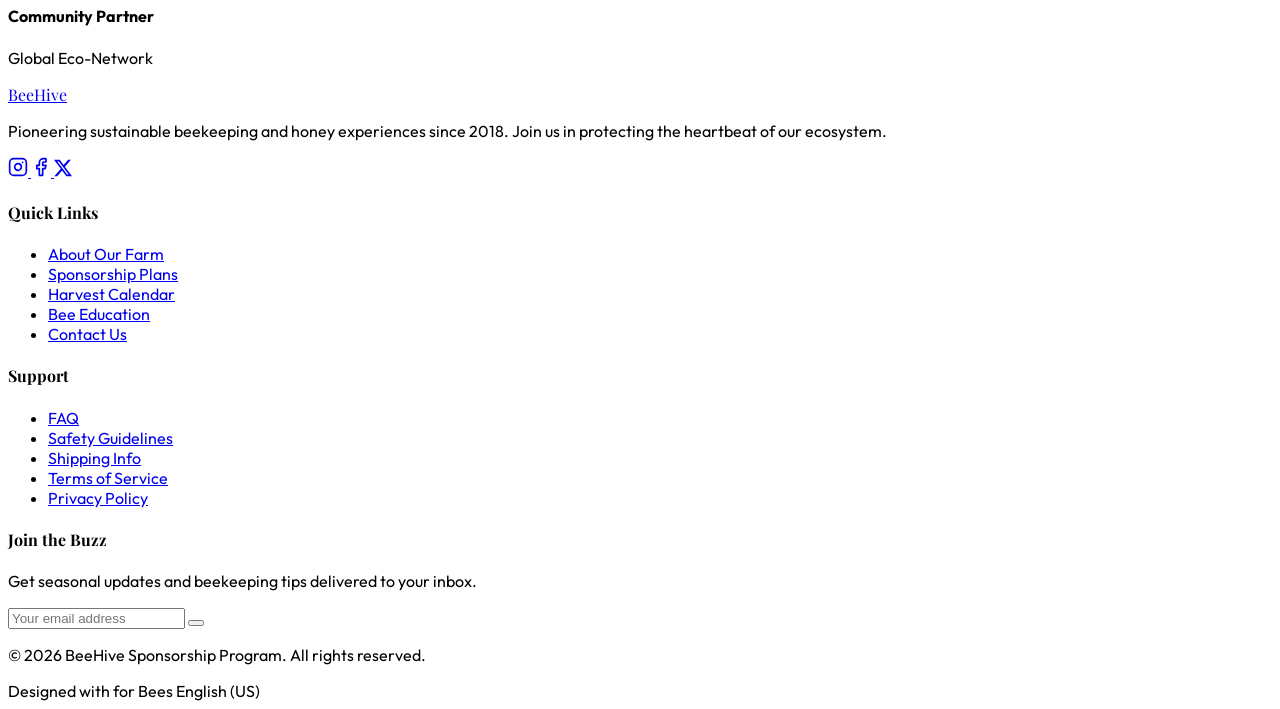
==== commit 2408e12f: "contact" ====
--- a/index.html
+++ b/index.html
@@ -1,10 +1,12 @@
 <!DOCTYPE html>
 <html lang="en" dir="ltr" class="scroll-smooth">
+
 <head>
     <meta charset="UTF-8">
     <meta name="viewport" content="width=device-width, initial-scale=1.0">
     <title>BeeHive Sponsorship | Premium Honey Harvest Experience</title>
-    <meta name="description" content="Experience the magic of beekeeping. Sponsor a hive, join the harvest, and enjoy organic honey from your own bees.">
+    <meta name="description"
+        content="Experience the magic of beekeeping. Sponsor a hive, join the harvest, and enjoy organic honey from your own bees.">
     <!-- Tailwind CSS -->
     <script src="https://cdn.tailwindcss.com"></script>
     <!-- Lucide Icons -->
@@ -29,29 +31,40 @@
         }
     </script>
 </head>
+
 <body class="bg-warm-beige/30 dark:bg-zinc-950 text-dark-brown dark:text-gray-100">
 
     <!-- Navbar -->
-    <nav id="navbar" class="sticky top-0 w-full z-50 transition-all duration-300 py-4 px-6 md:px-12 bg-white/80 dark:bg-zinc-950/80 backdrop-blur-lg border-b border-gray-100 dark:border-zinc-800 shadow-sm">
+    <nav id="navbar"
+        class="sticky top-0 w-full z-50 transition-all duration-300 py-4 px-6 md:px-12 bg-white/80 dark:bg-zinc-950/80 backdrop-blur-lg border-b border-gray-100 dark:border-zinc-800 shadow-sm">
         <div class="max-w-7xl mx-auto flex items-center justify-between">
             <!-- Logo Section -->
             <div class="flex-1 flex justify-start">
                 <a href="index.html" class="flex items-center gap-2 group">
-                    <i data-lucide="beaker" class="w-8 h-8 text-honey-gold group-hover:rotate-12 transition-transform"></i>
-                    <span class="text-2xl font-bold playfair tracking-tight">Bee<span class="text-honey-gold">Hive</span></span>
+                    <i data-lucide="hexagon"
+                        class="w-8 h-8 text-honey-gold fill-honey-gold/20 group-hover:rotate-12 transition-transform"></i>
+                    <span class="text-2xl font-bold playfair tracking-tight text-dark-brown dark:text-white">Bee<span
+                            class="text-honey-gold">Hive</span></span>
                 </a>
             </div>
 
             <!-- Desktop Menu (Centered) -->
             <div class="hidden lg:flex flex-1 justify-center">
                 <div class="flex gap-8 items-center text-sm font-medium tracking-wide">
-                    <a href="index.html" class="nav-link whitespace-nowrap hover:text-honey-gold transition-colors">Home 1</a>
-                    <a href="home2.html" class="nav-link whitespace-nowrap hover:text-honey-gold transition-colors">Home 2</a>
-                    <a href="about.html" class="nav-link whitespace-nowrap hover:text-honey-gold transition-colors">About</a>
-                    <a href="sponsorships.html" class="nav-link whitespace-nowrap hover:text-honey-gold transition-colors">Sponsorships</a>
-                    <a href="harvest-schedule.html" class="nav-link whitespace-nowrap hover:text-honey-gold transition-colors">Harvest</a>
-                    <a href="blog.html" class="nav-link whitespace-nowrap hover:text-honey-gold transition-colors">Blog</a>
-                    <a href="contact.html" class="nav-link whitespace-nowrap hover:text-honey-gold transition-colors">Contact</a>
+                    <a href="index.html" class="nav-link whitespace-nowrap hover:text-honey-gold transition-colors">Home
+                        1</a>
+                    <a href="home2.html" class="nav-link whitespace-nowrap hover:text-honey-gold transition-colors">Home
+                        2</a>
+                    <a href="about.html"
+                        class="nav-link whitespace-nowrap hover:text-honey-gold transition-colors">About</a>
+                    <a href="sponsorships.html"
+                        class="nav-link whitespace-nowrap hover:text-honey-gold transition-colors">Sponsorships</a>
+                    <a href="harvest-schedule.html"
+                        class="nav-link whitespace-nowrap hover:text-honey-gold transition-colors">Harvest</a>
+                    <a href="blog.html"
+                        class="nav-link whitespace-nowrap hover:text-honey-gold transition-colors">Blog</a>
+                    <a href="contact.html"
+                        class="nav-link whitespace-nowrap hover:text-honey-gold transition-colors">Contact</a>
                 </div>
             </div>
 
@@ -61,8 +74,10 @@
                     <button id="theme-toggle" class="p-2 hover:bg-honey-gold/10 rounded-full transition-colors">
                         <i id="theme-icon" data-lucide="moon" class="w-5 h-5"></i>
                     </button>
-                    <button id="rtl-toggle" class="p-2 hover:bg-honey-gold/10 rounded-full transition-colors text-xs font-bold">RTL</button>
-                    <a href="signup.html" class="bg-honey-gold text-white px-6 py-2.5 rounded-full text-sm font-semibold hover:shadow-lg hover:shadow-honey-gold/30 transition-all active:scale-95">Signup</a>
+                    <button id="rtl-toggle"
+                        class="p-2 hover:bg-honey-gold/10 rounded-full transition-colors text-xs font-bold">RTL</button>
+                    <a href="signup.html"
+                        class="bg-honey-gold text-white px-6 py-2.5 rounded-full text-sm font-semibold hover:shadow-lg hover:shadow-honey-gold/30 transition-all active:scale-95">Signup</a>
                 </div>
                 <!-- Mobile Menu Btn -->
                 <button id="mobile-menu-btn" class="lg:hidden p-2">
@@ -72,142 +87,163 @@
         </div>
 
         <!-- Mobile Menu (Remains consistent) -->
-        <div id="mobile-menu" class="hidden absolute top-full left-0 w-full bg-white dark:bg-black p-6 flex-col gap-4 shadow-xl border-t border-gray-100 dark:border-gray-800 lg:hidden">
+        <div id="mobile-menu"
+            class="hidden absolute top-full left-0 w-full bg-white dark:bg-black p-6 flex-col gap-4 shadow-xl border-t border-gray-100 dark:border-gray-800 lg:hidden">
             <a href="index.html" class="nav-link py-2 border-b border-gray-50 dark:border-gray-900">Home 1</a>
             <a href="home2.html" class="nav-link py-2 border-b border-gray-50 dark:border-gray-900">Home 2</a>
             <a href="about.html" class="nav-link py-2 border-b border-gray-50 dark:border-gray-900">About</a>
-            <a href="sponsorships.html" class="nav-link py-2 border-b border-gray-50 dark:border-gray-900">Sponsorships</a>
-            <a href="harvest-schedule.html" class="nav-link py-2 border-b border-gray-50 dark:border-gray-900">Harvest</a>
+            <a href="sponsorships.html"
+                class="nav-link py-2 border-b border-gray-50 dark:border-gray-900">Sponsorships</a>
+            <a href="harvest-schedule.html"
+                class="nav-link py-2 border-b border-gray-50 dark:border-gray-900">Harvest</a>
             <a href="blog.html" class="nav-link py-2 border-b border-gray-50 dark:border-gray-900">Blog</a>
             <a href="contact.html" class="nav-link py-2 border-b border-gray-50 dark:border-gray-900">Contact</a>
             <div class="flex items-center justify-between mt-4">
                 <div class="flex gap-4">
-                    <button id="theme-toggle-mobile" class="p-2 bg-gray-100 dark:bg-zinc-900 rounded-full"><i data-lucide="moon" class="w-5 h-5"></i></button>
-                    <button id="rtl-toggle-mobile" class="px-4 py-2 bg-gray-100 dark:bg-zinc-900 rounded-lg text-xs font-bold uppercase">RTL</button>
-                </div>
-            </div>
-            <a href="signup.html" class="w-full bg-honey-gold text-white py-3 rounded-xl text-center font-bold">Signup</a>
+                    <button id="theme-toggle-mobile" class="p-2 bg-gray-100 dark:bg-zinc-900 rounded-full"><i
+                            data-lucide="moon" class="w-5 h-5"></i></button>
+                    <button id="rtl-toggle-mobile"
+                        class="px-4 py-2 bg-gray-100 dark:bg-zinc-900 rounded-lg text-xs font-bold uppercase">RTL</button>
+                </div>
+            </div>
+            <a href="signup.html"
+                class="w-full bg-honey-gold text-white py-3 rounded-xl text-center font-bold">Signup</a>
         </div>
     </nav>
 
     <!-- Hero Section -->
-    <header class="relative min-h-[90vh] flex items-center pt-20 pb-12 overflow-hidden bg-warm-beige/10 dark:bg-zinc-950">
-        <!-- Background Elements -->
-        <div class="absolute top-0 right-0 w-1/2 h-full bg-honey-gold/5 -skew-x-12 translate-x-1/4 z-0"></div>
-        
-        <div class="max-w-7xl mx-auto px-6 md:px-12 relative z-10 w-full">
-            <div class="grid grid-cols-1 lg:grid-cols-2 gap-16 items-center">
-                <!-- Text Content -->
-                <div data-aos="fade-right">
-                    <span class="inline-block px-4 py-1 rounded-full bg-honey-gold/20 text-honey-gold text-xs font-bold uppercase tracking-widest mb-6 border border-honey-gold/30 backdrop-blur-md">Premium Eco-Experience</span>
-                    <h1 class="text-5xl md:text-7xl text-forest-green dark:text-white font-bold mb-8 playfair leading-tight">
-                        Sponsor Your Own <br> 
-                        <span class="italic text-honey-gold">Bee Hive</span>
-                    </h1>
-                    <p class="text-lg md:text-xl text-gray-600 dark:text-gray-300 mb-10 font-light leading-relaxed">
-                        Join a community of eco-conscious enthusiasts. Support biodiversity, protect bees, and harvest pure organic honey from your sponsored colony.
-                    </p>
-                    <div class="flex flex-col sm:flex-row items-center gap-6">
-                        <a href="sponsorships.html" class="group relative px-8 py-4 bg-honey-gold text-white rounded-full font-bold overflow-hidden transition-all hover:pr-12">
-                            <span class="relative z-10">Start Your Sponsorship</span>
-                            <i data-lucide="arrow-right" class="absolute right-4 top-1/2 -translate-y-1/2 opacity-0 group-hover:opacity-100 transition-all"></i>
-                        </a>
-                        <a href="#harvest" class="px-8 py-4 bg-white dark:bg-zinc-900 text-forest-green dark:text-white border border-gray-200 dark:border-zinc-800 rounded-full font-bold hover:shadow-lg transition-all flex items-center gap-2">
-                            View Harvest <i data-lucide="calendar" class="w-4 h-4"></i>
-                        </a>
-                    </div>
-                </div>
-
-                <!-- Featured Image -->
-                <div class="relative" data-aos="fade-left">
-                    <div class="absolute -inset-4 bg-honey-gold/20 rounded-[4.5rem] blur-2xl z-0"></div>
-                    <div class="relative z-10 rounded-[4rem] overflow-hidden shadow-2xl border-8 border-white dark:border-zinc-900 group">
-                        <img src="beehive_hero_luxury_1778823898152.png" alt="Luxury Beehive" class="w-full h-full object-cover transform transition-transform duration-700 group-hover:scale-110">
-                        <div class="absolute inset-0 bg-gradient-to-t from-black/40 to-transparent opacity-0 group-hover:opacity-100 transition-opacity flex items-end p-8">
-                            <p class="text-white font-bold text-lg">Pure Organic Craftsmanship</p>
-                        </div>
-                    </div>
-                    <!-- Floating Stats Badge -->
-                    <div class="absolute -bottom-6 -right-6 bg-white dark:bg-zinc-800 p-6 rounded-3xl shadow-xl border border-gray-100 dark:border-zinc-700 z-20 animate-float">
-                        <div class="flex items-center gap-4">
-                            <div class="w-12 h-12 bg-honey-gold/10 rounded-2xl flex items-center justify-center">
-                                <i data-lucide="heart" class="text-honey-gold"></i>
-                            </div>
-                            <div>
-                                <p class="text-[10px] font-bold uppercase tracking-widest text-gray-400">Impact</p>
-                                <p class="text-xl font-bold">1.2M+ Bees Saved</p>
-                            </div>
-                        </div>
-                    </div>
-                </div>
-            </div>
-        </div>
-
-        <!-- Scroll Indicator -->
-        <div class="absolute bottom-8 left-1/2 -translate-x-1/2 animate-bounce opacity-50">
-            <i data-lucide="mouse" class="w-6 h-6"></i>
-        </div>
+    <header class="relative min-h-screen flex items-center pt-20 overflow-hidden">
+        <!-- Full Background Image -->
+        <div class="absolute inset-0 z-0">
+            <img src="https://images.pexels.com/photos/36813169/pexels-photo-36813169.jpeg" alt="Beekeeping background"
+                class="w-full h-full object-cover">
+            <div
+                class="absolute inset-0 bg-gradient-to-r from-forest-green/90 via-forest-green/60 to-transparent dark:from-black/90 dark:via-black/60 dark:to-transparent">
+            </div>
+        </div>
+
+        <div class="max-w-7xl mx-auto px-6 md:px-12 relative z-10 w-full flex flex-col items-center text-center">
+            <div class="max-w-4xl mx-auto" data-aos="fade-up">
+                <span
+                    class="inline-block px-4 py-1 rounded-full bg-honey-gold/20 text-honey-gold text-xs font-bold uppercase tracking-widest mb-6 border border-honey-gold/30 backdrop-blur-md">Premium
+                    Eco-Experience</span>
+                <h1 class="text-5xl md:text-8xl text-white font-bold mb-8 playfair leading-tight">
+                    Sponsor Your Own <br>
+                    <span class="italic text-honey-gold">Bee Hive</span>
+                </h1>
+                <p class="text-lg md:text-xl text-gray-200 mb-10 font-light leading-relaxed max-w-2xl mx-auto">
+                    Join a community of eco-conscious enthusiasts. Support biodiversity, protect bees, and harvest
+                    pure organic honey from your sponsored colony.
+                </p>
+                <div class="flex flex-col sm:flex-row items-center justify-center gap-6">
+                    <a href="sponsorships.html"
+                        class="group relative px-10 py-5 bg-honey-gold text-white rounded-full font-bold overflow-hidden transition-all hover:pr-14 w-full sm:w-auto text-center">
+                        <span class="relative z-10 text-lg">Start Your Sponsorship</span>
+                        <i data-lucide="arrow-right"
+                            class="absolute right-6 top-1/2 -translate-y-1/2 opacity-0 group-hover:opacity-100 transition-all w-5 h-5"></i>
+                    </a>
+                    <a href="#harvest"
+                        class="px-10 py-5 bg-white/10 backdrop-blur-md text-white border border-white/20 rounded-full font-bold hover:bg-white/20 transition-all flex items-center justify-center gap-2 w-full sm:w-auto text-lg">
+                        View Harvest <i data-lucide="calendar" class="w-5 h-5"></i>
+                    </a>
+                </div>
+            </div>
+        </div>
+    </header>
+
+    <!-- Scroll Indicator -->
+    <div class="absolute bottom-8 left-1/2 -translate-x-1/2 animate-bounce opacity-50">
+        <i data-lucide="mouse" class="w-6 h-6"></i>
+    </div>
     </header>
 
     <!-- Sponsorship Levels -->
     <section id="sponsorships" class="py-24 px-6 md:px-12 bg-warm-beige/20 dark:bg-zinc-950">
         <div class="max-w-7xl mx-auto">
             <div class="text-center mb-16" data-aos="fade-up">
-                <h2 class="text-4xl md:text-5xl font-bold mb-4 playfair text-forest-green dark:text-honey-gold">Choose Your Hive Plan</h2>
-                <p class="text-gray-600 dark:text-gray-400 max-w-xl mx-auto">Support local beekeeping with a plan that fits your family or business needs.</p>
+                <h2 class="text-4xl md:text-5xl font-bold mb-4 playfair text-forest-green dark:text-honey-gold">Choose
+                    Your Hive Plan</h2>
+                <p class="text-gray-600 dark:text-gray-400 max-w-xl mx-auto">Support local beekeeping with a plan that
+                    fits your family or business needs.</p>
             </div>
 
             <div class="grid grid-cols-1 md:grid-cols-3 gap-8">
                 <!-- Beginner Plan -->
-                <div class="glass-card p-8 rounded-3xl border border-honey-gold/20 dark:border-gray-800 transition-all-300 hover:-translate-y-2 hover:shadow-2xl flex flex-col" data-aos="fade-up" data-aos-delay="100">
+                <div class="glass-card p-8 rounded-3xl border border-honey-gold/20 dark:border-gray-800 transition-all-300 hover:-translate-y-2 hover:shadow-2xl flex flex-col"
+                    data-aos="fade-up" data-aos-delay="100">
                     <div class="w-14 h-14 bg-honey-gold/10 rounded-2xl flex items-center justify-center mb-6">
                         <i data-lucide="sprout" class="text-honey-gold w-8 h-8"></i>
                     </div>
                     <h3 class="text-2xl font-bold mb-2 playfair">Beginner Hive</h3>
                     <p class="text-gray-500 mb-6 text-sm">Perfect for individuals starting their eco-journey.</p>
-                    <div class="text-4xl font-bold mb-8">$199<span class="text-base font-normal text-gray-500"> /year</span></div>
+                    <div class="text-4xl font-bold mb-8">$199<span class="text-base font-normal text-gray-500">
+                            /year</span></div>
                     <ul class="space-y-4 mb-10 flex-grow">
-                        <li class="flex items-center gap-3 text-sm"><i data-lucide="check" class="text-honey-gold w-5 h-5"></i> 2kg Organic Honey Share</li>
-                        <li class="flex items-center gap-3 text-sm"><i data-lucide="check" class="text-honey-gold w-5 h-5"></i> 1 Guided Farm Visit</li>
-                        <li class="flex items-center gap-3 text-sm"><i data-lucide="check" class="text-honey-gold w-5 h-5"></i> Certificate of Adoption</li>
-                        <li class="flex items-center gap-3 text-sm text-gray-400"><i data-lucide="x" class="text-gray-400 w-5 h-5"></i> Virtual Hive Cam Access</li>
+                        <li class="flex items-center gap-3 text-sm"><i data-lucide="check"
+                                class="text-honey-gold w-5 h-5"></i> 2kg Organic Honey Share</li>
+                        <li class="flex items-center gap-3 text-sm"><i data-lucide="check"
+                                class="text-honey-gold w-5 h-5"></i> 1 Guided Farm Visit</li>
+                        <li class="flex items-center gap-3 text-sm"><i data-lucide="check"
+                                class="text-honey-gold w-5 h-5"></i> Certificate of Adoption</li>
+                        <li class="flex items-center gap-3 text-sm text-gray-400"><i data-lucide="x"
+                                class="text-gray-400 w-5 h-5"></i> Virtual Hive Cam Access</li>
                     </ul>
-                    <a href="signup.html" class="w-full py-3 border-2 border-honey-gold text-honey-gold rounded-xl font-bold text-center hover:bg-honey-gold hover:text-white transition-all">Select Plan</a>
+                    <a href="signup.html"
+                        class="w-full py-3 border-2 border-honey-gold text-honey-gold rounded-xl font-bold text-center hover:bg-honey-gold hover:text-white transition-all">Select
+                        Plan</a>
                 </div>
 
                 <!-- Premium Plan -->
-                <div class="relative glass-card p-8 rounded-3xl border-2 border-honey-gold dark:border-honey-gold transition-all-300 hover:-translate-y-2 hover:shadow-2xl flex flex-col bg-honey-gold/5" data-aos="fade-up" data-aos-delay="200">
-                    <div class="absolute -top-4 left-1/2 -translate-x-1/2 bg-honey-gold text-white px-4 py-1 rounded-full text-xs font-bold uppercase tracking-widest">Most Popular</div>
+                <div class="relative glass-card p-8 rounded-3xl border-2 border-honey-gold dark:border-honey-gold transition-all-300 hover:-translate-y-2 hover:shadow-2xl flex flex-col bg-honey-gold/5"
+                    data-aos="fade-up" data-aos-delay="200">
+                    <div
+                        class="absolute -top-4 left-1/2 -translate-x-1/2 bg-honey-gold text-white px-4 py-1 rounded-full text-xs font-bold uppercase tracking-widest">
+                        Most Popular</div>
                     <div class="w-14 h-14 bg-honey-gold/20 rounded-2xl flex items-center justify-center mb-6">
                         <i data-lucide="crown" class="text-honey-gold w-8 h-8"></i>
                     </div>
                     <h3 class="text-2xl font-bold mb-2 playfair">Premium Colony</h3>
                     <p class="text-gray-500 mb-6 text-sm">Ideal for families and dedicated honey lovers.</p>
-                    <div class="text-4xl font-bold mb-8">$499<span class="text-base font-normal text-gray-500"> /year</span></div>
+                    <div class="text-4xl font-bold mb-8">$499<span class="text-base font-normal text-gray-500">
+                            /year</span></div>
                     <ul class="space-y-4 mb-10 flex-grow">
-                        <li class="flex items-center gap-3 text-sm"><i data-lucide="check" class="text-honey-gold w-5 h-5"></i> 8kg Seasonal Honey Share</li>
-                        <li class="flex items-center gap-3 text-sm"><i data-lucide="check" class="text-honey-gold w-5 h-5"></i> 4 Guided Farm Visits</li>
-                        <li class="flex items-center gap-3 text-sm"><i data-lucide="check" class="text-honey-gold w-5 h-5"></i> Name your Queen Bee</li>
-                        <li class="flex items-center gap-3 text-sm"><i data-lucide="check" class="text-honey-gold w-5 h-5"></i> 24/7 Virtual Hive Access</li>
+                        <li class="flex items-center gap-3 text-sm"><i data-lucide="check"
+                                class="text-honey-gold w-5 h-5"></i> 8kg Seasonal Honey Share</li>
+                        <li class="flex items-center gap-3 text-sm"><i data-lucide="check"
+                                class="text-honey-gold w-5 h-5"></i> 4 Guided Farm Visits</li>
+                        <li class="flex items-center gap-3 text-sm"><i data-lucide="check"
+                                class="text-honey-gold w-5 h-5"></i> Name your Queen Bee</li>
+                        <li class="flex items-center gap-3 text-sm"><i data-lucide="check"
+                                class="text-honey-gold w-5 h-5"></i> 24/7 Virtual Hive Access</li>
                     </ul>
-                    <a href="signup.html" class="w-full py-3 bg-honey-gold text-white rounded-xl font-bold text-center hover:shadow-lg hover:shadow-honey-gold/30 transition-all">Get Started</a>
+                    <a href="signup.html"
+                        class="w-full py-3 bg-honey-gold text-white rounded-xl font-bold text-center hover:shadow-lg hover:shadow-honey-gold/30 transition-all">Get
+                        Started</a>
                 </div>
 
                 <!-- Family Plan -->
-                <div class="glass-card p-8 rounded-3xl border border-honey-gold/20 dark:border-gray-800 transition-all-300 hover:-translate-y-2 hover:shadow-2xl flex flex-col" data-aos="fade-up" data-aos-delay="300">
+                <div class="glass-card p-8 rounded-3xl border border-honey-gold/20 dark:border-gray-800 transition-all-300 hover:-translate-y-2 hover:shadow-2xl flex flex-col"
+                    data-aos="fade-up" data-aos-delay="300">
                     <div class="w-14 h-14 bg-forest-green/10 rounded-2xl flex items-center justify-center mb-6">
                         <i data-lucide="users" class="text-forest-green w-8 h-8"></i>
                     </div>
                     <h3 class="text-2xl font-bold mb-2 playfair">Community Hive</h3>
                     <p class="text-gray-500 mb-6 text-sm">Large scale support for businesses and groups.</p>
-                    <div class="text-4xl font-bold mb-8">$999<span class="text-base font-normal text-gray-500"> /year</span></div>
+                    <div class="text-4xl font-bold mb-8">$999<span class="text-base font-normal text-gray-500">
+                            /year</span></div>
                     <ul class="space-y-4 mb-10 flex-grow">
-                        <li class="flex items-center gap-3 text-sm"><i data-lucide="check" class="text-honey-gold w-5 h-5"></i> 20kg Custom Branded Honey</li>
-                        <li class="flex items-center gap-3 text-sm"><i data-lucide="check" class="text-honey-gold w-5 h-5"></i> Unlimited Workshops</li>
-                        <li class="flex items-center gap-3 text-sm"><i data-lucide="check" class="text-honey-gold w-5 h-5"></i> Priority Harvesting Event</li>
-                        <li class="flex items-center gap-3 text-sm"><i data-lucide="check" class="text-honey-gold w-5 h-5"></i> Corporate Social Impact Report</li>
+                        <li class="flex items-center gap-3 text-sm"><i data-lucide="check"
+                                class="text-honey-gold w-5 h-5"></i> 20kg Custom Branded Honey</li>
+                        <li class="flex items-center gap-3 text-sm"><i data-lucide="check"
+                                class="text-honey-gold w-5 h-5"></i> Unlimited Workshops</li>
+                        <li class="flex items-center gap-3 text-sm"><i data-lucide="check"
+                                class="text-honey-gold w-5 h-5"></i> Priority Harvesting Event</li>
+                        <li class="flex items-center gap-3 text-sm"><i data-lucide="check"
+                                class="text-honey-gold w-5 h-5"></i> Corporate Social Impact Report</li>
                     </ul>
-                    <a href="signup.html" class="w-full py-3 border-2 border-forest-green text-forest-green dark:text-gray-300 dark:border-gray-700 rounded-xl font-bold text-center hover:bg-forest-green hover:text-white transition-all">Select Plan</a>
+                    <a href="signup.html"
+                        class="w-full py-3 border-2 border-forest-green text-forest-green dark:text-gray-300 dark:border-gray-700 rounded-xl font-bold text-center hover:bg-forest-green hover:text-white transition-all">Select
+                        Plan</a>
                 </div>
             </div>
         </div>
@@ -217,45 +253,55 @@
     <section id="harvest" class="py-24 px-6 md:px-12 bg-white dark:bg-zinc-900 overflow-hidden">
         <div class="max-w-7xl mx-auto flex flex-col lg:flex-row items-center gap-16">
             <div class="lg:w-1/2" data-aos="fade-right">
-                <h2 class="text-4xl md:text-5xl font-bold mb-6 playfair">Seasonal <span class="text-honey-gold">Harvest</span> Schedule</h2>
-                <p class="text-gray-600 dark:text-gray-400 mb-10 leading-relaxed">Nature has its own rhythm. Follow our seasonal timeline to know exactly when your bees are most active and when your honey reaches peak flavor profile.</p>
-                
+                <h2 class="text-4xl md:text-5xl font-bold mb-6 playfair">Seasonal <span
+                        class="text-honey-gold">Harvest</span> Schedule</h2>
+                <p class="text-gray-600 dark:text-gray-400 mb-10 leading-relaxed">Nature has its own rhythm. Follow our
+                    seasonal timeline to know exactly when your bees are most active and when your honey reaches peak
+                    flavor profile.</p>
+
                 <div class="space-y-8">
-                    <div class="flex items-start gap-6 p-6 rounded-2xl bg-warm-beige/50 dark:bg-zinc-800/50 border border-honey-gold/10">
+                    <div
+                        class="flex items-start gap-6 p-6 rounded-2xl bg-warm-beige/50 dark:bg-zinc-800/50 border border-honey-gold/10">
                         <div class="bg-white dark:bg-zinc-900 p-3 rounded-xl shadow-sm text-center min-w-[70px]">
                             <span class="block text-xs uppercase font-bold text-gray-500">MAR-MAY</span>
                             <span class="text-2xl font-bold text-honey-gold">Spring</span>
                         </div>
                         <div>
                             <h4 class="text-lg font-bold mb-1">Flower Bloom & Expansion</h4>
-                            <p class="text-sm text-gray-500">Colonies grow rapidly. Bees collect nectar from spring wildflowers.</p>
-                        </div>
-                    </div>
-                    <div class="flex items-start gap-6 p-6 rounded-2xl bg-honey-gold/5 dark:bg-honey-gold/5 border border-honey-gold/20">
+                            <p class="text-sm text-gray-500">Colonies grow rapidly. Bees collect nectar from spring
+                                wildflowers.</p>
+                        </div>
+                    </div>
+                    <div
+                        class="flex items-start gap-6 p-6 rounded-2xl bg-honey-gold/5 dark:bg-honey-gold/5 border border-honey-gold/20">
                         <div class="bg-white dark:bg-zinc-900 p-3 rounded-xl shadow-sm text-center min-w-[70px]">
                             <span class="block text-xs uppercase font-bold text-gray-500">JUN-AUG</span>
                             <span class="text-2xl font-bold text-honey-gold">Summer</span>
                         </div>
                         <div>
                             <h4 class="text-lg font-bold mb-1">Peak Collection & Harvest</h4>
-                            <p class="text-sm text-gray-500">The main honey flow. Major harvesting events for sponsors take place.</p>
-                        </div>
-                    </div>
-                    <div class="flex items-start gap-6 p-6 rounded-2xl bg-warm-beige/50 dark:bg-zinc-800/50 border border-honey-gold/10">
+                            <p class="text-sm text-gray-500">The main honey flow. Major harvesting events for sponsors
+                                take place.</p>
+                        </div>
+                    </div>
+                    <div
+                        class="flex items-start gap-6 p-6 rounded-2xl bg-warm-beige/50 dark:bg-zinc-800/50 border border-honey-gold/10">
                         <div class="bg-white dark:bg-zinc-900 p-3 rounded-xl shadow-sm text-center min-w-[70px]">
                             <span class="block text-xs uppercase font-bold text-gray-500">SEP-NOV</span>
                             <span class="text-2xl font-bold text-honey-gold">Autumn</span>
                         </div>
                         <div>
                             <h4 class="text-lg font-bold mb-1">Winter Prep & Bottling</h4>
-                            <p class="text-sm text-gray-500">Bees store winter reserves. We process and ship your honey shares.</p>
+                            <p class="text-sm text-gray-500">Bees store winter reserves. We process and ship your honey
+                                shares.</p>
                         </div>
                     </div>
                 </div>
             </div>
             <div class="lg:w-1/2 relative" data-aos="fade-left">
                 <div class="relative rounded-3xl overflow-hidden shadow-2xl border-8 border-white dark:border-zinc-800">
-                    <img src="https://images.unsplash.com/photo-1587334206574-327c1321442c?auto=format&fit=crop&q=80&w=800" alt="Honey harvest" class="w-full h-[600px] object-cover">
+                    <img src="https://images.pexels.com/photos/13086553/pexels-photo-13086553.jpeg" alt="Honey harvest"
+                        class="w-full h-[600px] object-cover">
                     <div class="absolute inset-0 bg-gradient-to-t from-black/60 to-transparent flex items-end p-12">
                         <div class="text-white">
                             <p class="text-honey-gold font-bold uppercase tracking-widest text-sm mb-2">Live Update</p>
@@ -278,34 +324,45 @@
         <div class="absolute top-0 right-0 w-96 h-96 bg-honey-gold/10 rounded-full blur-3xl -mr-48 -mt-48"></div>
         <div class="max-w-7xl mx-auto relative z-10">
             <div class="text-center mb-16" data-aos="fade-up">
-                <h2 class="text-4xl md:text-5xl font-bold mb-6 playfair">Hands-On <span class="text-honey-gold">Experience</span></h2>
-                <p class="text-gray-300 max-w-2xl mx-auto">Don't just watch from afar. Step into the bee-suit and learn the ancient art of beekeeping from our master apiarists.</p>
+                <h2 class="text-4xl md:text-5xl font-bold mb-6 playfair">Hands-On <span
+                        class="text-honey-gold">Experience</span></h2>
+                <p class="text-gray-300 max-w-2xl mx-auto">Don't just watch from afar. Step into the bee-suit and learn
+                    the ancient art of beekeeping from our master apiarists.</p>
             </div>
 
             <div class="grid grid-cols-1 md:grid-cols-2 lg:grid-cols-4 gap-6">
-                <div class="bg-white/5 border border-white/10 p-8 rounded-3xl hover:bg-white/10 transition-all group" data-aos="zoom-in" data-aos-delay="100">
-                    <div class="w-12 h-12 bg-honey-gold/20 rounded-xl flex items-center justify-center mb-6 group-hover:scale-110 transition-transform">
+                <div class="bg-white/5 border border-white/10 p-8 rounded-3xl hover:bg-white/10 transition-all group"
+                    data-aos="zoom-in" data-aos-delay="100">
+                    <div
+                        class="w-12 h-12 bg-honey-gold/20 rounded-xl flex items-center justify-center mb-6 group-hover:scale-110 transition-transform">
                         <i data-lucide="shield-check" class="text-honey-gold w-6 h-6"></i>
                     </div>
                     <h4 class="text-xl font-bold mb-3">Safety Training</h4>
                     <p class="text-sm text-gray-400">Complete safety briefing and protective gear fitting.</p>
                 </div>
-                <div class="bg-white/5 border border-white/10 p-8 rounded-3xl hover:bg-white/10 transition-all group" data-aos="zoom-in" data-aos-delay="200">
-                    <div class="w-12 h-12 bg-honey-gold/20 rounded-xl flex items-center justify-center mb-6 group-hover:scale-110 transition-transform">
+                <div class="bg-white/5 border border-white/10 p-8 rounded-3xl hover:bg-white/10 transition-all group"
+                    data-aos="zoom-in" data-aos-delay="200">
+                    <div
+                        class="w-12 h-12 bg-honey-gold/20 rounded-xl flex items-center justify-center mb-6 group-hover:scale-110 transition-transform">
                         <i data-lucide="search" class="text-honey-gold w-6 h-6"></i>
                     </div>
                     <h4 class="text-xl font-bold mb-3">Hive Inspection</h4>
                     <p class="text-sm text-gray-400">Learn to identify the Queen, drones, and worker bees.</p>
                 </div>
-                <div class="bg-white/5 border border-white/10 p-8 rounded-3xl hover:bg-white/10 transition-all group" data-aos="zoom-in" data-aos-delay="300">
-                    <div class="w-12 h-12 bg-honey-gold/20 rounded-xl flex items-center justify-center mb-6 group-hover:scale-110 transition-transform">
+                <div class="bg-white/5 border border-white/10 p-8 rounded-3xl hover:bg-white/10 transition-all group"
+                    data-aos="zoom-in" data-aos-delay="300">
+                    <div
+                        class="w-12 h-12 bg-honey-gold/20 rounded-xl flex items-center justify-center mb-6 group-hover:scale-110 transition-transform">
                         <i data-lucide="droplet" class="text-honey-gold w-6 h-6"></i>
                     </div>
                     <h4 class="text-xl font-bold mb-3">Honey Extraction</h4>
-                    <p class="text-sm text-gray-400">Spin the extractor and taste fresh honey straight from the comb.</p>
-                </div>
-                <div class="bg-white/5 border border-white/10 p-8 rounded-3xl hover:bg-white/10 transition-all group" data-aos="zoom-in" data-aos-delay="400">
-                    <div class="w-12 h-12 bg-honey-gold/20 rounded-xl flex items-center justify-center mb-6 group-hover:scale-110 transition-transform">
+                    <p class="text-sm text-gray-400">Spin the extractor and taste fresh honey straight from the comb.
+                    </p>
+                </div>
+                <div class="bg-white/5 border border-white/10 p-8 rounded-3xl hover:bg-white/10 transition-all group"
+                    data-aos="zoom-in" data-aos-delay="400">
+                    <div
+                        class="w-12 h-12 bg-honey-gold/20 rounded-xl flex items-center justify-center mb-6 group-hover:scale-110 transition-transform">
                         <i data-lucide="award" class="text-honey-gold w-6 h-6"></i>
                     </div>
                     <h4 class="text-xl font-bold mb-3">Certification</h4>
@@ -314,7 +371,8 @@
             </div>
 
             <div class="mt-16 text-center">
-                <a href="contact.html" class="inline-flex items-center gap-3 px-10 py-5 bg-white text-forest-green font-bold rounded-full hover:bg-honey-gold hover:text-white transition-all">
+                <a href="contact.html"
+                    class="inline-flex items-center gap-3 px-10 py-5 bg-white text-forest-green font-bold rounded-full hover:bg-honey-gold hover:text-white transition-all">
                     Book Your Visit <i data-lucide="calendar"></i>
                 </a>
             </div>
@@ -326,10 +384,13 @@
         <div class="max-w-7xl mx-auto">
             <div class="flex flex-col lg:flex-row items-end justify-between mb-12 gap-6" data-aos="fade-up">
                 <div>
-                    <h2 class="text-4xl md:text-5xl font-bold mb-4 playfair">Virtual Hive <span class="text-honey-gold">Cam</span></h2>
-                    <p class="text-gray-600 dark:text-gray-400">Monitor your colony 24/7 through our state-of-the-art IoT enabled hives.</p>
-                </div>
-                <a href="login.html" class="flex items-center gap-2 text-honey-gold font-bold border-b-2 border-honey-gold pb-1 hover:gap-4 transition-all">
+                    <h2 class="text-4xl md:text-5xl font-bold mb-4 playfair">Virtual Hive <span
+                            class="text-honey-gold">Cam</span></h2>
+                    <p class="text-gray-600 dark:text-gray-400">Monitor your colony 24/7 through our state-of-the-art
+                        IoT enabled hives.</p>
+                </div>
+                <a href="login.html"
+                    class="flex items-center gap-2 text-honey-gold font-bold border-b-2 border-honey-gold pb-1 hover:gap-4 transition-all">
                     Access Dashboard <i data-lucide="arrow-right" class="w-5 h-5"></i>
                 </a>
             </div>
@@ -337,24 +398,32 @@
             <div class="grid grid-cols-1 md:grid-cols-2 lg:grid-cols-3 gap-8">
                 <div class="glass-card rounded-3xl overflow-hidden group" data-aos="fade-up" data-aos-delay="100">
                     <div class="aspect-video relative overflow-hidden">
-                        <img src="https://images.unsplash.com/photo-1473973266408-ed4e27abdd47?auto=format&fit=crop&q=80&w=600" alt="Live Cam 1" class="w-full h-full object-cover group-hover:scale-110 transition-transform duration-700">
-                        <div class="absolute top-4 left-4 flex items-center gap-2 bg-red-600 text-white px-3 py-1 rounded-full text-[10px] font-bold uppercase animate-pulse">
+                        <img src="https://images.unsplash.com/photo-1473973266408-ed4e27abdd47?auto=format&fit=crop&q=80&w=600"
+                            alt="Live Cam 1"
+                            class="w-full h-full object-cover group-hover:scale-110 transition-transform duration-700">
+                        <div
+                            class="absolute top-4 left-4 flex items-center gap-2 bg-red-600 text-white px-3 py-1 rounded-full text-[10px] font-bold uppercase animate-pulse">
                             <span class="w-2 h-2 bg-white rounded-full"></span> Live
                         </div>
                     </div>
                     <div class="p-6">
                         <h4 class="text-lg font-bold mb-2">North Garden - Hive A1</h4>
                         <div class="flex items-center justify-between text-xs text-gray-500">
-                            <span class="flex items-center gap-1"><i data-lucide="thermometer" class="w-4 h-4 text-honey-gold"></i> 34°C</span>
-                            <span class="flex items-center gap-1"><i data-lucide="wind" class="w-4 h-4 text-honey-gold"></i> 65% Humidity</span>
-                            <span class="flex items-center gap-1"><i data-lucide="activity" class="w-4 h-4 text-honey-gold"></i> High Activity</span>
+                            <span class="flex items-center gap-1"><i data-lucide="thermometer"
+                                    class="w-4 h-4 text-honey-gold"></i> 34°C</span>
+                            <span class="flex items-center gap-1"><i data-lucide="wind"
+                                    class="w-4 h-4 text-honey-gold"></i> 65% Humidity</span>
+                            <span class="flex items-center gap-1"><i data-lucide="activity"
+                                    class="w-4 h-4 text-honey-gold"></i> High Activity</span>
                         </div>
                     </div>
                 </div>
                 <div class="glass-card rounded-3xl overflow-hidden group" data-aos="fade-up" data-aos-delay="200">
                     <div class="aspect-video relative overflow-hidden">
-                        <img src="https://images.unsplash.com/photo-1507666405821-42937952eaf3?auto=format&fit=crop&q=80&w=600" alt="Live Cam 2" class="w-full h-full object-cover group-hover:scale-110 transition-transform duration-700">
-                        <div class="absolute top-4 left-4 flex items-center gap-2 bg-zinc-800 text-white px-3 py-1 rounded-full text-[10px] font-bold uppercase">
+                        <img src="https://images.pexels.com/photos/28899990/pexels-photo-28899990.jpeg" alt="Live Cam 2"
+                            class="w-full h-full object-cover group-hover:scale-110 transition-transform duration-700">
+                        <div
+                            class="absolute top-4 left-4 flex items-center gap-2 bg-zinc-800 text-white px-3 py-1 rounded-full text-[10px] font-bold uppercase">
                             Offline
                         </div>
                     </div>
@@ -366,11 +435,14 @@
                         </div>
                     </div>
                 </div>
-                <div class="glass-card rounded-3xl overflow-hidden bg-honey-gold/10 flex flex-col items-center justify-center p-12 text-center border-dashed border-2 border-honey-gold/30" data-aos="fade-up" data-aos-delay="300">
+                <div class="glass-card rounded-3xl overflow-hidden bg-honey-gold/10 flex flex-col items-center justify-center p-12 text-center border-dashed border-2 border-honey-gold/30"
+                    data-aos="fade-up" data-aos-delay="300">
                     <i data-lucide="plus-circle" class="w-12 h-12 text-honey-gold mb-4 opacity-50"></i>
                     <h4 class="text-xl font-bold mb-2">Sponsor a New Hive</h4>
-                    <p class="text-sm text-gray-500 mb-6">Expand your impact and get another dedicated live stream for your colony.</p>
-                    <a href="sponsorships.html" class="px-6 py-2 bg-honey-gold text-white rounded-full font-bold text-sm">Add Hive</a>
+                    <p class="text-sm text-gray-500 mb-6">Expand your impact and get another dedicated live stream for
+                        your colony.</p>
+                    <a href="sponsorships.html"
+                        class="px-6 py-2 bg-honey-gold text-white rounded-full font-bold text-sm">Add Hive</a>
                 </div>
             </div>
         </div>
@@ -380,66 +452,48 @@
     <section class="py-24 px-6 md:px-12 bg-white dark:bg-zinc-900">
         <div class="max-w-7xl mx-auto">
             <div class="text-center mb-16" data-aos="fade-up">
-                <h2 class="text-4xl md:text-5xl font-bold mb-4 playfair">Voices from the <span class="text-honey-gold">Hive</span></h2>
-                <p class="text-gray-600 dark:text-gray-400">Join over 1,500 sponsors protecting biodiversity across the country.</p>
-            </div>
-
-            <div class="grid grid-cols-1 md:grid-cols-2 lg:grid-cols-3 gap-8">
-                <div class="p-10 rounded-3xl bg-warm-beige/20 dark:bg-zinc-800/50 border border-honey-gold/10" data-aos="fade-up">
-                    <div class="flex gap-1 text-honey-gold mb-6">
-                        <i data-lucide="star" class="w-5 h-5 fill-current"></i>
-                        <i data-lucide="star" class="w-5 h-5 fill-current"></i>
-                        <i data-lucide="star" class="w-5 h-5 fill-current"></i>
-                        <i data-lucide="star" class="w-5 h-5 fill-current"></i>
-                        <i data-lucide="star" class="w-5 h-5 fill-current"></i>
-                    </div>
-                    <p class="italic text-lg mb-8 leading-relaxed">"Sponsoring a hive has been the most rewarding eco-investment for our family. The honey is liquid gold, and the kids loved naming our Queen 'Elizabeth'."</p>
-                    <div class="flex items-center gap-4">
-                        <div class="w-12 h-12 rounded-full bg-gray-200 overflow-hidden">
-                            <img src="https://i.pravatar.cc/150?u=1" alt="User">
-                        </div>
-                        <div>
-                            <h5 class="font-bold">Sarah Jenkins</h5>
-                            <p class="text-xs text-gray-500 uppercase font-bold">Premium Sponsor</p>
-                        </div>
-                    </div>
-                </div>
-                <div class="p-10 rounded-3xl bg-warm-beige/20 dark:bg-zinc-800/50 border border-honey-gold/10" data-aos="fade-up" data-aos-delay="100">
-                    <div class="flex gap-1 text-honey-gold mb-6">
-                        <i data-lucide="star" class="w-5 h-5 fill-current"></i>
-                        <i data-lucide="star" class="w-5 h-5 fill-current"></i>
-                        <i data-lucide="star" class="w-5 h-5 fill-current"></i>
-                        <i data-lucide="star" class="w-5 h-5 fill-current"></i>
-                        <i data-lucide="star" class="w-5 h-5 fill-current"></i>
-                    </div>
-                    <p class="italic text-lg mb-8 leading-relaxed">"The workshop experience was mind-blowing. Seeing the complex society of bees up close changed my perspective on nature entirely. Highly recommended!"</p>
-                    <div class="flex items-center gap-4">
-                        <div class="w-12 h-12 rounded-full bg-gray-200 overflow-hidden">
-                            <img src="https://i.pravatar.cc/150?u=2" alt="User">
-                        </div>
-                        <div>
-                            <h5 class="font-bold">David Chen</h5>
-                            <p class="text-xs text-gray-500 uppercase font-bold">Workshop Graduate</p>
-                        </div>
-                    </div>
-                </div>
-                <div class="p-10 rounded-3xl bg-warm-beige/20 dark:bg-zinc-800/50 border border-honey-gold/10" data-aos="fade-up" data-aos-delay="200">
-                    <div class="flex gap-1 text-honey-gold mb-6">
-                        <i data-lucide="star" class="w-5 h-5 fill-current"></i>
-                        <i data-lucide="star" class="w-5 h-5 fill-current"></i>
-                        <i data-lucide="star" class="w-5 h-5 fill-current"></i>
-                        <i data-lucide="star" class="w-5 h-5 fill-current"></i>
-                        <i data-lucide="star" class="w-5 h-5 fill-current"></i>
-                    </div>
-                    <p class="italic text-lg mb-8 leading-relaxed">"As a restaurant owner, the Community Hive plan gives us incredible local honey and a great sustainability story for our menu. The quality is unmatched."</p>
-                    <div class="flex items-center gap-4">
-                        <div class="w-12 h-12 rounded-full bg-gray-200 overflow-hidden">
-                            <img src="https://i.pravatar.cc/150?u=3" alt="User">
-                        </div>
-                        <div>
-                            <h5 class="font-bold">Marcus Thorne</h5>
-                            <p class="text-xs text-gray-500 uppercase font-bold">Community Partner</p>
-                        </div>
+                <h2 class="text-4xl md:text-5xl font-bold mb-4 playfair">Voices from the <span
+                        class="text-honey-gold">Hive</span></h2>
+                <p class="text-gray-600 dark:text-gray-400">Join over 1,500 sponsors protecting biodiversity across the
+                    country.</p>
+            </div>
+            <div class="flex flex-wrap justify-center gap-12" data-aos="fade-up">
+                <!-- Sarah Jenkins -->
+                <div
+                    class="flex items-center gap-4 bg-warm-beige/10 dark:bg-zinc-800/30 p-6 rounded-2xl border border-honey-gold/10 hover:shadow-lg transition-all">
+                    <div class="w-16 h-16 rounded-full bg-gray-200 overflow-hidden ring-2 ring-honey-gold/20">
+                        <img src="https://i.pravatar.cc/150?u=1" alt="Sarah Jenkins" class="w-full h-full object-cover">
+                    </div>
+                    <div>
+                        <h4 class="font-bold text-lg whitespace-nowrap">Sarah Jenkins</h4>
+                        <p class="text-[10px] font-bold uppercase tracking-widest text-honey-gold whitespace-nowrap">
+                            Premium Sponsor</p>
+                    </div>
+                </div>
+
+                <!-- David Chen -->
+                <div
+                    class="flex items-center gap-4 bg-warm-beige/10 dark:bg-zinc-800/30 p-6 rounded-2xl border border-honey-gold/10 hover:shadow-lg transition-all">
+                    <div class="w-16 h-16 rounded-full bg-gray-200 overflow-hidden ring-2 ring-honey-gold/20">
+                        <img src="https://i.pravatar.cc/150?u=2" alt="David Chen" class="w-full h-full object-cover">
+                    </div>
+                    <div>
+                        <h4 class="font-bold text-lg whitespace-nowrap">David Chen</h4>
+                        <p class="text-[10px] font-bold uppercase tracking-widest text-honey-gold whitespace-nowrap">
+                            Workshop Graduate</p>
+                    </div>
+                </div>
+
+                <!-- Community Partner -->
+                <div
+                    class="flex items-center gap-4 bg-warm-beige/10 dark:bg-zinc-800/30 p-6 rounded-2xl border border-honey-gold/10 hover:shadow-lg transition-all">
+                    <div class="w-16 h-16 rounded-full bg-gray-200 overflow-hidden ring-2 ring-honey-gold/20">
+                        <img src="https://i.pravatar.cc/150?u=3" alt="Partner" class="w-full h-full object-cover">
+                    </div>
+                    <div>
+                        <h4 class="font-bold text-lg whitespace-nowrap">Community Partner</h4>
+                        <p class="text-[10px] font-bold uppercase tracking-widest text-honey-gold whitespace-nowrap">
+                            Global Eco-Network</p>
                     </div>
                 </div>
             </div>
@@ -447,27 +501,57 @@
     </section>
 
     <!-- Footer -->
-    <footer class="bg-forest-green text-white py-20 px-6 md:px-12 border-t border-white/5">
+    <footer
+        class="bg-white dark:bg-forest-green text-dark-brown dark:text-white py-20 px-6 md:px-12 border-t border-gray-100 dark:border-white/5">
         <div class="max-w-7xl mx-auto">
             <div class="grid grid-cols-1 md:grid-cols-2 lg:grid-cols-4 gap-12 mb-16">
                 <div>
                     <a href="index.html" class="flex items-center gap-2 mb-8">
-                        <i data-lucide="hexagone" class="w-8 h-8 text-honey-gold fill-honey-gold/20"></i>
-                        <span class="text-2xl font-bold playfair tracking-tight">BeeHive</span>
+                        <span
+                            class="text-2xl font-bold playfair tracking-tight text-dark-brown dark:text-white">Bee<span
+                                class="text-honey-gold">Hive</span></span>
                     </a>
-                    <p class="text-gray-400 text-sm leading-relaxed mb-6">Pioneering sustainable beekeeping and honey experiences since 2018. Join us in protecting the heartbeat of our ecosystem.</p>
+                    <p class="text-gray-400 text-sm leading-relaxed mb-6">Pioneering sustainable beekeeping and honey
+                        experiences since 2018. Join us in protecting the heartbeat of our ecosystem.</p>
                     <div class="flex gap-4">
-                        <a href="#" class="w-12 h-12 rounded-full bg-white/5 flex items-center justify-center hover:bg-honey-gold hover:text-white transition-all duration-300"><i data-lucide="instagram" class="w-5 h-5"></i></a>
-                        <a href="#" class="w-12 h-12 rounded-full bg-white/5 flex items-center justify-center hover:bg-honey-gold hover:text-white transition-all duration-300"><i data-lucide="facebook" class="w-5 h-5"></i></a>
-                        <a href="#" class="w-12 h-12 rounded-full bg-white/5 flex items-center justify-center hover:bg-honey-gold hover:text-white transition-all duration-300"><i data-lucide="twitter" class="w-5 h-5"></i></a>
+                        <a href="#"
+                            class="w-12 h-12 rounded-full bg-gray-100 dark:bg-white/10 flex items-center justify-center hover:bg-honey-gold group transition-all duration-300">
+                            <svg xmlns="http://www.w3.org/2000/svg" width="20" height="20" viewBox="0 0 24 24"
+                                fill="none" stroke="currentColor" stroke-width="2" stroke-linecap="round"
+                                stroke-linejoin="round"
+                                class="text-dark-brown dark:text-honey-gold group-hover:text-white">
+                                <rect width="20" height="20" x="2" y="2" rx="5" ry="5" />
+                                <path d="M16 11.37A4 4 0 1 1 12.63 8 4 4 0 0 1 16 11.37z" />
+                                <line x1="17.5" x2="17.51" y1="6.5" y2="6.5" />
+                            </svg>
+                        </a>
+                        <a href="#"
+                            class="w-12 h-12 rounded-full bg-gray-100 dark:bg-white/10 flex items-center justify-center hover:bg-honey-gold group transition-all duration-300">
+                            <svg xmlns="http://www.w3.org/2000/svg" width="20" height="20" viewBox="0 0 24 24"
+                                fill="none" stroke="currentColor" stroke-width="2" stroke-linecap="round"
+                                stroke-linejoin="round"
+                                class="text-dark-brown dark:text-honey-gold group-hover:text-white">
+                                <path d="M18 2h-3a5 5 0 0 0-5 5v3H7v4h3v8h4v-8h3l1-4h-4V7a1 1 0 0 1 1-1h3z" />
+                            </svg>
+                        </a>
+                        <a href="#"
+                            class="w-12 h-12 rounded-full bg-gray-100 dark:bg-white/10 flex items-center justify-center hover:bg-honey-gold group transition-all duration-300">
+                            <svg xmlns="http://www.w3.org/2000/svg" width="18" height="18" viewBox="0 0 24 24"
+                                fill="currentColor" class="text-dark-brown dark:text-honey-gold group-hover:text-white">
+                                <path
+                                    d="M18.901 1.153h3.68l-8.04 9.19L24 22.846h-7.406l-5.8-7.584-6.638 7.584H.474l8.6-9.83L0 1.154h7.594l5.243 6.932 6.064-6.933zm-1.292 19.493h2.039L6.486 3.24H4.298l13.311 17.406z" />
+                            </svg>
+                        </a>
                     </div>
                 </div>
                 <div>
                     <h4 class="text-lg font-bold mb-8 playfair">Quick Links</h4>
                     <ul class="space-y-4 text-sm text-gray-400">
                         <li><a href="about.html" class="hover:text-honey-gold transition-colors">About Our Farm</a></li>
-                        <li><a href="sponsorships.html" class="hover:text-honey-gold transition-colors">Sponsorship Plans</a></li>
-                        <li><a href="harvest-schedule.html" class="hover:text-honey-gold transition-colors">Harvest Calendar</a></li>
+                        <li><a href="sponsorships.html" class="hover:text-honey-gold transition-colors">Sponsorship
+                                Plans</a></li>
+                        <li><a href="harvest-schedule.html" class="hover:text-honey-gold transition-colors">Harvest
+                                Calendar</a></li>
                         <li><a href="blog.html" class="hover:text-honey-gold transition-colors">Bee Education</a></li>
                         <li><a href="contact.html" class="hover:text-honey-gold transition-colors">Contact Us</a></li>
                     </ul>
@@ -484,19 +568,24 @@
                 </div>
                 <div>
                     <h4 class="text-lg font-bold mb-8 playfair">Join the Buzz</h4>
-                    <p class="text-sm text-gray-400 mb-6">Get seasonal updates and beekeeping tips delivered to your inbox.</p>
+                    <p class="text-sm text-gray-400 mb-6">Get seasonal updates and beekeeping tips delivered to your
+                        inbox.</p>
                     <form class="relative group">
-                        <input type="email" placeholder="Your email address" class="w-full bg-white/5 border border-white/10 rounded-full py-4 px-6 text-sm focus:outline-none focus:border-honey-gold transition-colors pr-16">
-                        <button class="absolute right-2 top-1/2 -translate-y-1/2 bg-honey-gold text-white p-2.5 rounded-full hover:scale-105 transition-transform">
+                        <input type="email" placeholder="Your email address"
+                            class="w-full bg-white/5 border border-white/10 rounded-full py-4 px-6 text-sm focus:outline-none focus:border-honey-gold transition-colors pr-16">
+                        <button
+                            class="absolute right-2 top-1/2 -translate-y-1/2 bg-honey-gold text-white p-2.5 rounded-full hover:scale-105 transition-transform">
                             <i data-lucide="send" class="w-4 h-4"></i>
                         </button>
                     </form>
                 </div>
             </div>
-            <div class="pt-12 border-t border-white/5 flex flex-col md:flex-row justify-between items-center gap-6 text-xs text-gray-500 font-medium">
+            <div
+                class="pt-12 border-t border-white/5 flex flex-col md:flex-row justify-between items-center gap-6 text-xs text-gray-500 font-medium">
                 <p>&copy; 2026 BeeHive Sponsorship Program. All rights reserved.</p>
                 <div class="flex gap-8">
-                    <span class="flex items-center gap-2">Designed with <i data-lucide="heart" class="w-3 h-3 text-red-500 fill-current"></i> for Bees</span>
+                    <span class="flex items-center gap-2">Designed with <i data-lucide="heart"
+                            class="w-3 h-3 text-red-500 fill-current"></i> for Bees</span>
                     <span>English (US)</span>
                 </div>
             </div>
@@ -514,4 +603,5 @@
     </script>
     <script src="script.js"></script>
 </body>
-</html>
+
+</html>
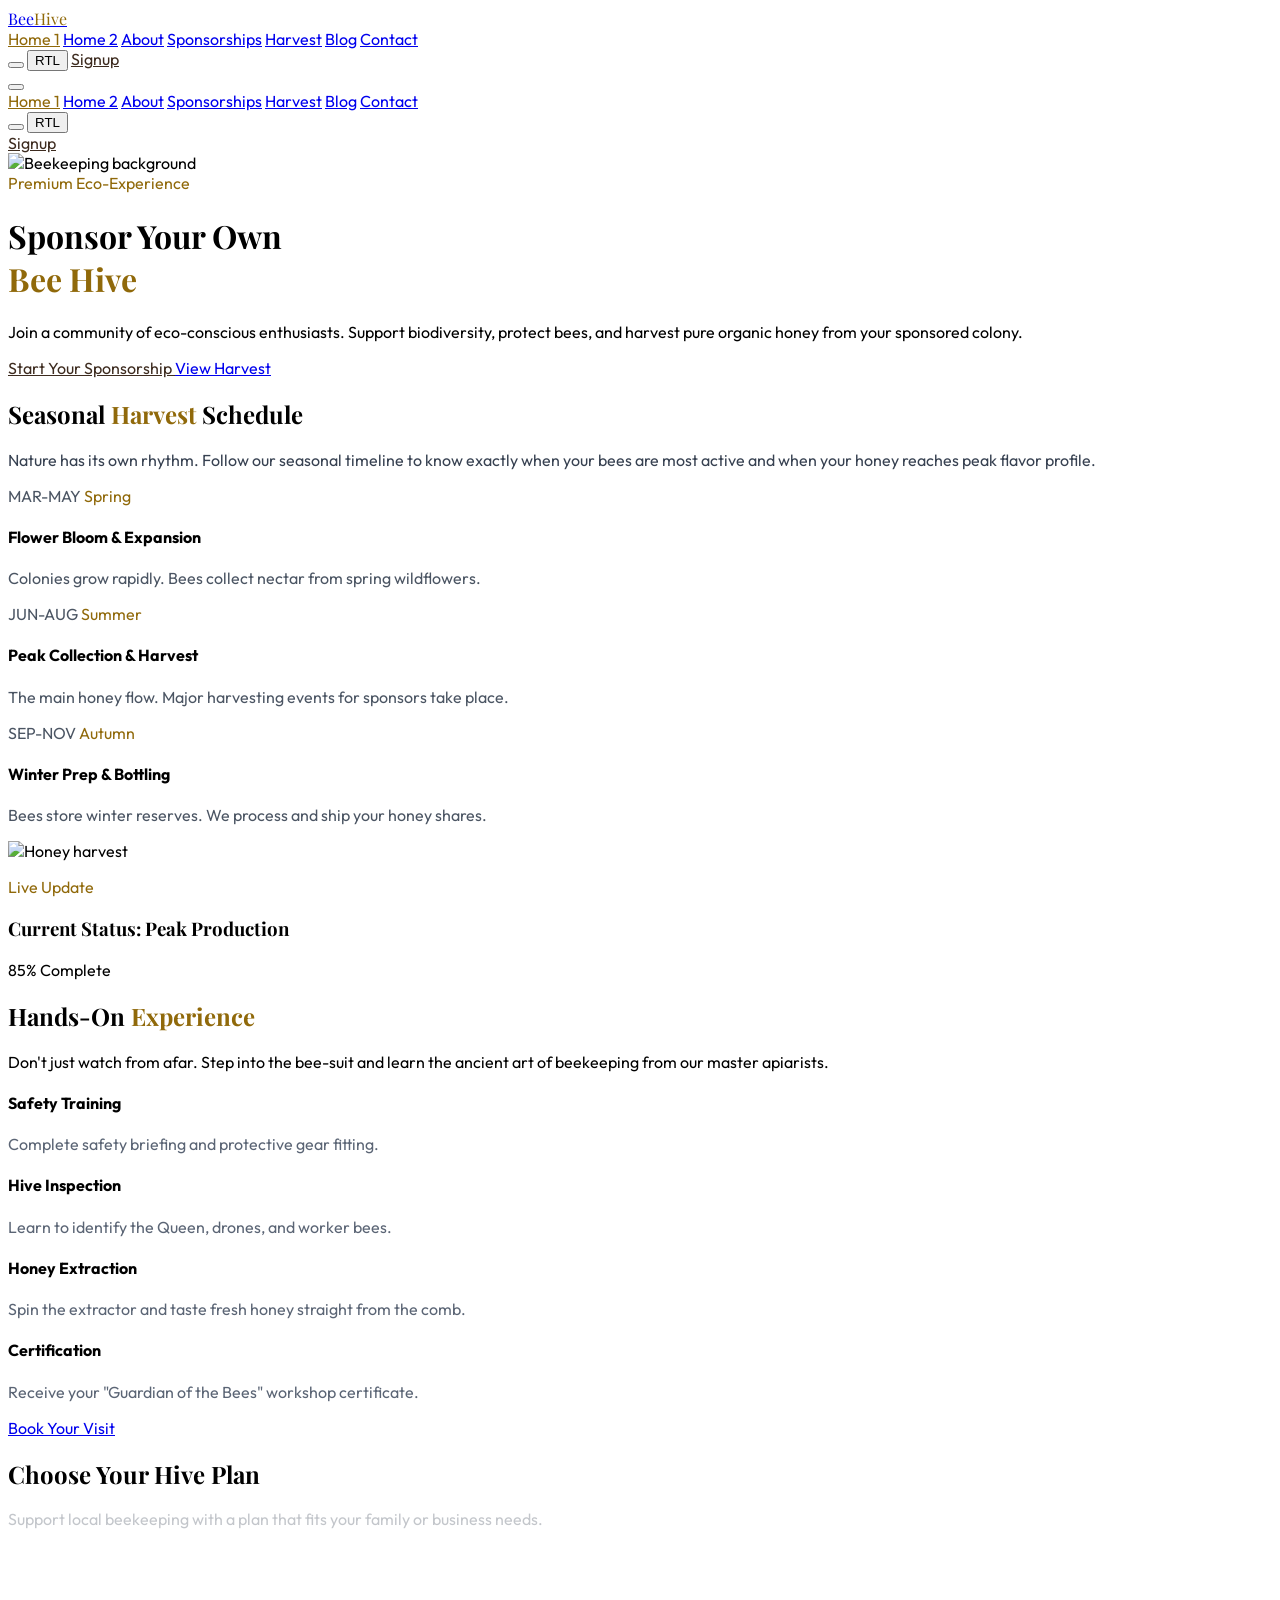
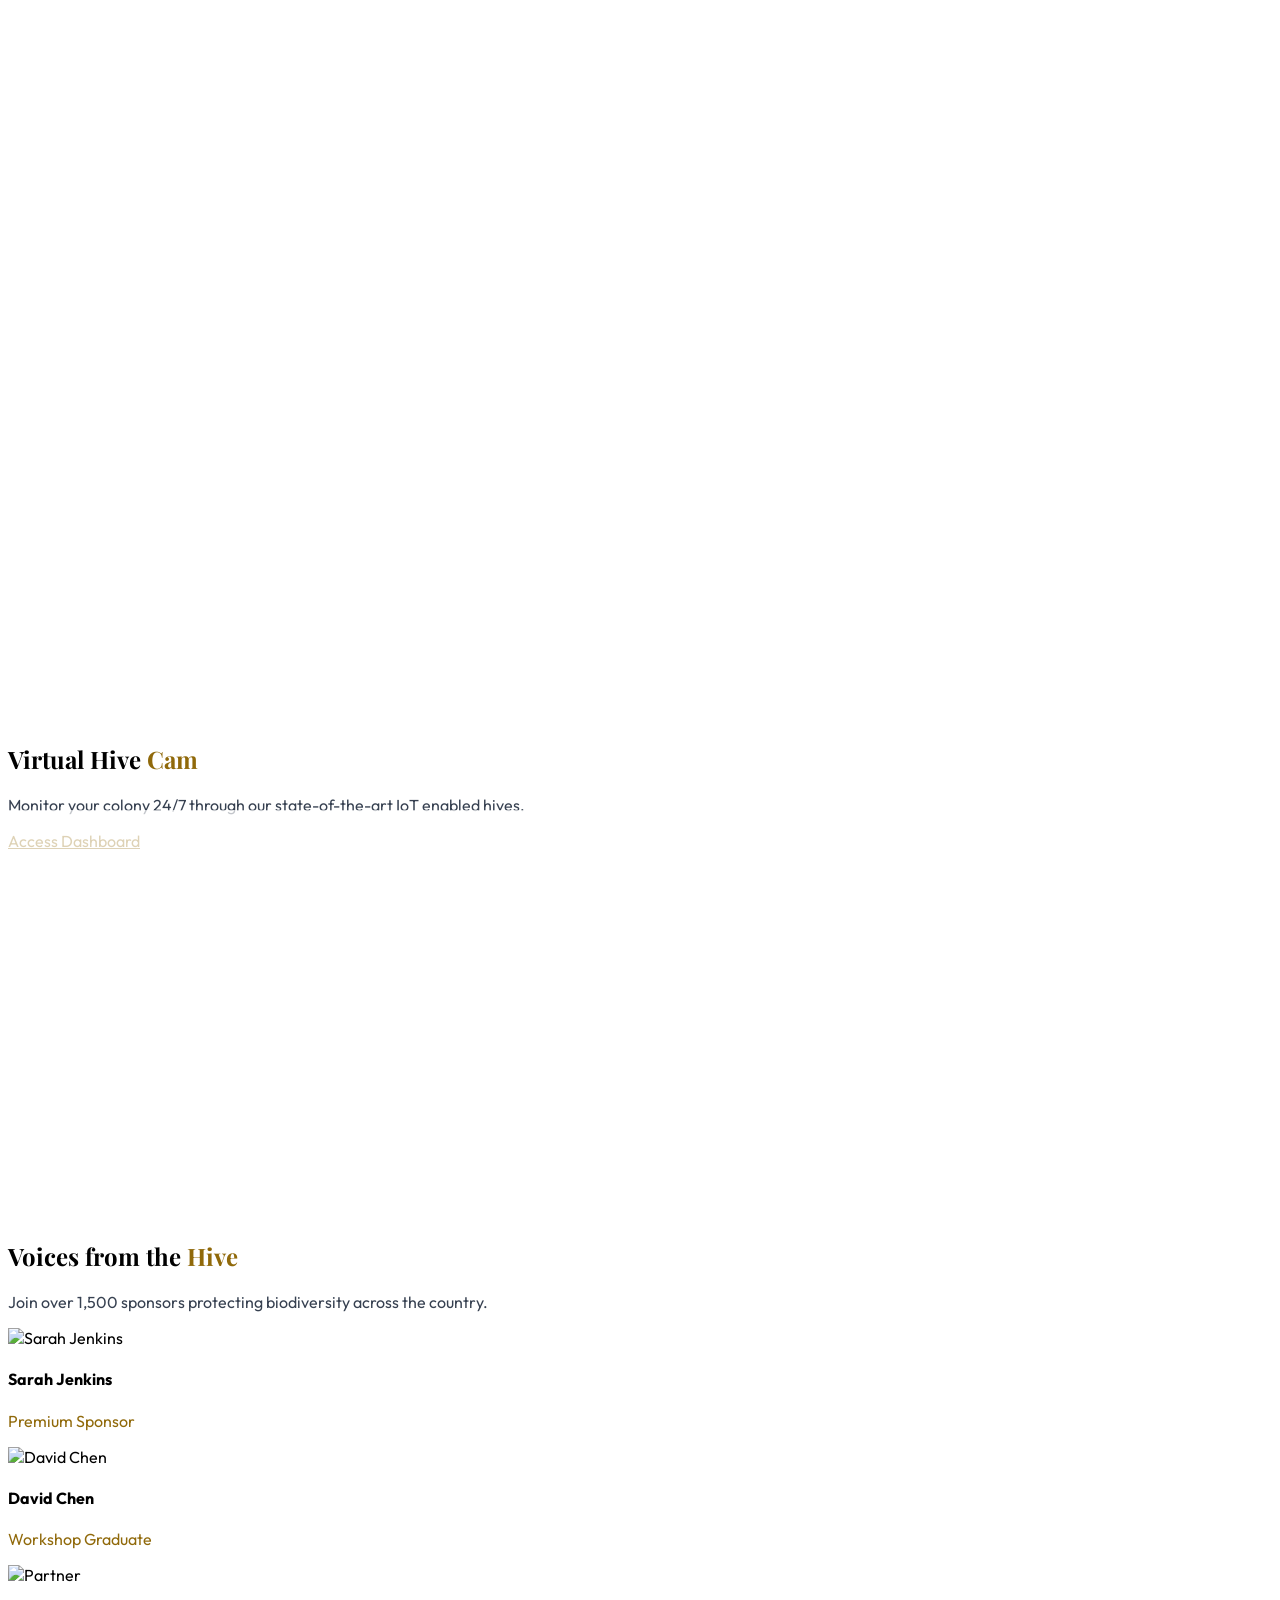
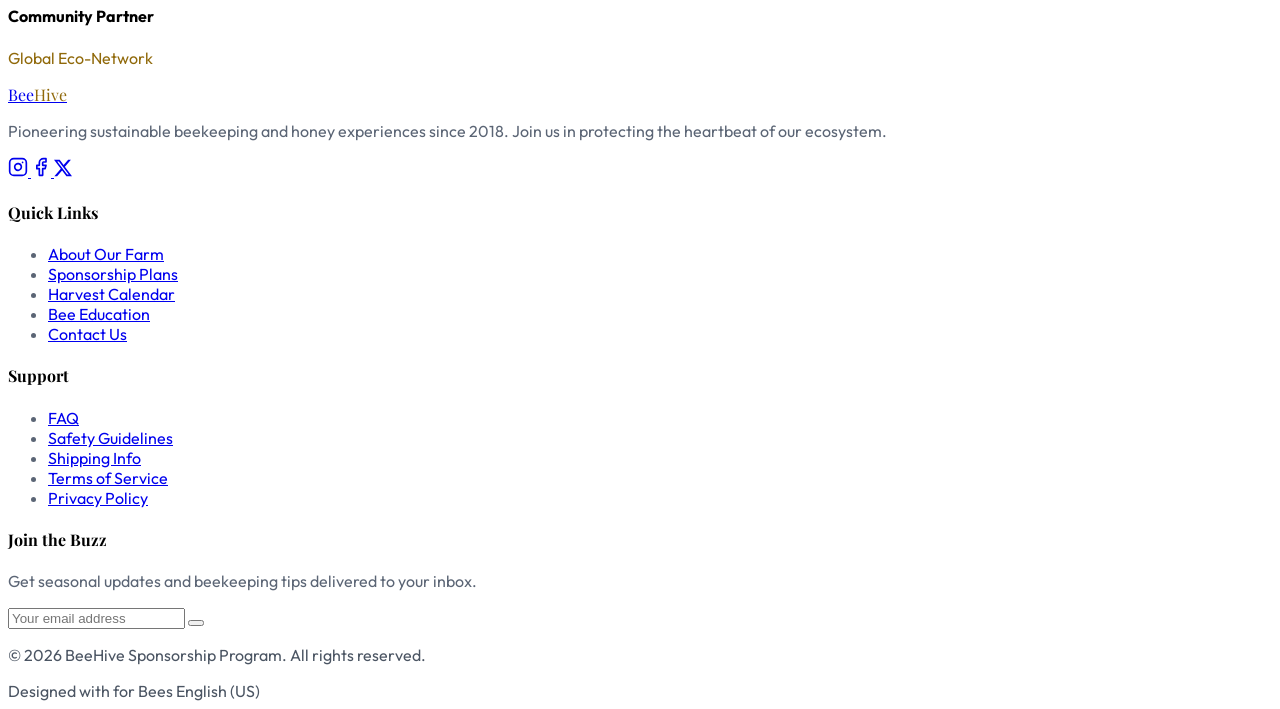
==== commit 6337b041: "login" ====
--- a/index.html
+++ b/index.html
@@ -4,6 +4,7 @@
 <head>
     <meta charset="UTF-8">
     <meta name="viewport" content="width=device-width, initial-scale=1.0">
+    <link rel="icon" type="image/svg+xml" href="favicon.svg">
     <title>BeeHive Sponsorship | Premium Honey Harvest Experience</title>
     <meta name="description"
         content="Experience the magic of beekeeping. Sponsor a hive, join the harvest, and enjoy organic honey from your own bees.">
@@ -71,16 +72,16 @@
             <!-- Actions Section -->
             <div class="flex-1 flex justify-end items-center gap-4">
                 <div class="hidden lg:flex items-center gap-4 border-l border-gray-300 dark:border-gray-700 pl-8">
-                    <button id="theme-toggle" class="p-2 hover:bg-honey-gold/10 rounded-full transition-colors">
+                    <button id="theme-toggle" class="p-2 hover:bg-honey-gold/10 rounded-full transition-all duration-300 hover:scale-110 active:scale-95">
                         <i id="theme-icon" data-lucide="moon" class="w-5 h-5"></i>
                     </button>
                     <button id="rtl-toggle"
-                        class="p-2 hover:bg-honey-gold/10 rounded-full transition-colors text-xs font-bold">RTL</button>
+                        class="p-2 hover:bg-honey-gold/10 rounded-full transition-all duration-300 text-xs font-bold hover:scale-110 active:scale-95">RTL</button>
                     <a href="signup.html"
-                        class="bg-honey-gold text-white px-6 py-2.5 rounded-full text-sm font-semibold hover:shadow-lg hover:shadow-honey-gold/30 transition-all active:scale-95">Signup</a>
+                        class="bg-honey-gold text-white px-6 py-2.5 rounded-full text-sm font-semibold hover:bg-dark-brown dark:hover:bg-white dark:hover:text-dark-brown hover:shadow-xl hover:shadow-honey-gold/20 hover:-translate-y-0.5 transition-all duration-300 active:scale-95">Signup</a>
                 </div>
                 <!-- Mobile Menu Btn -->
-                <button id="mobile-menu-btn" class="lg:hidden p-2">
+                <button id="mobile-menu-btn" class="lg:hidden p-2 hover:bg-honey-gold/10 rounded-full transition-all hover:scale-110">
                     <i data-lucide="menu" class="w-6 h-6"></i>
                 </button>
             </div>
@@ -100,14 +101,14 @@
             <a href="contact.html" class="nav-link py-2 border-b border-gray-50 dark:border-gray-900">Contact</a>
             <div class="flex items-center justify-between mt-4">
                 <div class="flex gap-4">
-                    <button id="theme-toggle-mobile" class="p-2 bg-gray-100 dark:bg-zinc-900 rounded-full"><i
+                    <button id="theme-toggle-mobile" class="p-2 bg-gray-100 dark:bg-zinc-900 rounded-full hover:bg-honey-gold/10 transition-all duration-300 hover:scale-110 active:scale-95"><i
                             data-lucide="moon" class="w-5 h-5"></i></button>
                     <button id="rtl-toggle-mobile"
-                        class="px-4 py-2 bg-gray-100 dark:bg-zinc-900 rounded-lg text-xs font-bold uppercase">RTL</button>
+                        class="px-4 py-2 bg-gray-100 dark:bg-zinc-900 rounded-lg text-xs font-bold uppercase hover:bg-honey-gold/10 transition-all duration-300 hover:scale-110 active:scale-95">RTL</button>
                 </div>
             </div>
             <a href="signup.html"
-                class="w-full bg-honey-gold text-white py-3 rounded-xl text-center font-bold">Signup</a>
+                class="w-full bg-honey-gold text-white py-4 rounded-xl text-center font-bold hover:bg-dark-brown dark:hover:bg-white dark:hover:text-dark-brown transition-all duration-300 active:scale-95 shadow-lg shadow-honey-gold/10">Signup</a>
         </div>
     </nav>
 
@@ -151,120 +152,24 @@
         </div>
     </header>
 
-    <!-- Scroll Indicator -->
-    <div class="absolute bottom-8 left-1/2 -translate-x-1/2 animate-bounce opacity-50">
-        <i data-lucide="mouse" class="w-6 h-6"></i>
-    </div>
-    </header>
-
-    <!-- Sponsorship Levels -->
-    <section id="sponsorships" class="py-24 px-6 md:px-12 bg-warm-beige/20 dark:bg-zinc-950">
-        <div class="max-w-7xl mx-auto">
-            <div class="text-center mb-16" data-aos="fade-up">
-                <h2 class="text-4xl md:text-5xl font-bold mb-4 playfair text-forest-green dark:text-honey-gold">Choose
-                    Your Hive Plan</h2>
-                <p class="text-gray-600 dark:text-gray-400 max-w-xl mx-auto">Support local beekeeping with a plan that
-                    fits your family or business needs.</p>
-            </div>
-
-            <div class="grid grid-cols-1 md:grid-cols-3 gap-8">
-                <!-- Beginner Plan -->
-                <div class="glass-card p-8 rounded-3xl border border-honey-gold/20 dark:border-gray-800 transition-all-300 hover:-translate-y-2 hover:shadow-2xl flex flex-col"
-                    data-aos="fade-up" data-aos-delay="100">
-                    <div class="w-14 h-14 bg-honey-gold/10 rounded-2xl flex items-center justify-center mb-6">
-                        <i data-lucide="sprout" class="text-honey-gold w-8 h-8"></i>
-                    </div>
-                    <h3 class="text-2xl font-bold mb-2 playfair">Beginner Hive</h3>
-                    <p class="text-gray-500 mb-6 text-sm">Perfect for individuals starting their eco-journey.</p>
-                    <div class="text-4xl font-bold mb-8">$199<span class="text-base font-normal text-gray-500">
-                            /year</span></div>
-                    <ul class="space-y-4 mb-10 flex-grow">
-                        <li class="flex items-center gap-3 text-sm"><i data-lucide="check"
-                                class="text-honey-gold w-5 h-5"></i> 2kg Organic Honey Share</li>
-                        <li class="flex items-center gap-3 text-sm"><i data-lucide="check"
-                                class="text-honey-gold w-5 h-5"></i> 1 Guided Farm Visit</li>
-                        <li class="flex items-center gap-3 text-sm"><i data-lucide="check"
-                                class="text-honey-gold w-5 h-5"></i> Certificate of Adoption</li>
-                        <li class="flex items-center gap-3 text-sm text-gray-400"><i data-lucide="x"
-                                class="text-gray-400 w-5 h-5"></i> Virtual Hive Cam Access</li>
-                    </ul>
-                    <a href="signup.html"
-                        class="w-full py-3 border-2 border-honey-gold text-honey-gold rounded-xl font-bold text-center hover:bg-honey-gold hover:text-white transition-all">Select
-                        Plan</a>
-                </div>
-
-                <!-- Premium Plan -->
-                <div class="relative glass-card p-8 rounded-3xl border-2 border-honey-gold dark:border-honey-gold transition-all-300 hover:-translate-y-2 hover:shadow-2xl flex flex-col bg-honey-gold/5"
-                    data-aos="fade-up" data-aos-delay="200">
-                    <div
-                        class="absolute -top-4 left-1/2 -translate-x-1/2 bg-honey-gold text-white px-4 py-1 rounded-full text-xs font-bold uppercase tracking-widest">
-                        Most Popular</div>
-                    <div class="w-14 h-14 bg-honey-gold/20 rounded-2xl flex items-center justify-center mb-6">
-                        <i data-lucide="crown" class="text-honey-gold w-8 h-8"></i>
-                    </div>
-                    <h3 class="text-2xl font-bold mb-2 playfair">Premium Colony</h3>
-                    <p class="text-gray-500 mb-6 text-sm">Ideal for families and dedicated honey lovers.</p>
-                    <div class="text-4xl font-bold mb-8">$499<span class="text-base font-normal text-gray-500">
-                            /year</span></div>
-                    <ul class="space-y-4 mb-10 flex-grow">
-                        <li class="flex items-center gap-3 text-sm"><i data-lucide="check"
-                                class="text-honey-gold w-5 h-5"></i> 8kg Seasonal Honey Share</li>
-                        <li class="flex items-center gap-3 text-sm"><i data-lucide="check"
-                                class="text-honey-gold w-5 h-5"></i> 4 Guided Farm Visits</li>
-                        <li class="flex items-center gap-3 text-sm"><i data-lucide="check"
-                                class="text-honey-gold w-5 h-5"></i> Name your Queen Bee</li>
-                        <li class="flex items-center gap-3 text-sm"><i data-lucide="check"
-                                class="text-honey-gold w-5 h-5"></i> 24/7 Virtual Hive Access</li>
-                    </ul>
-                    <a href="signup.html"
-                        class="w-full py-3 bg-honey-gold text-white rounded-xl font-bold text-center hover:shadow-lg hover:shadow-honey-gold/30 transition-all">Get
-                        Started</a>
-                </div>
-
-                <!-- Family Plan -->
-                <div class="glass-card p-8 rounded-3xl border border-honey-gold/20 dark:border-gray-800 transition-all-300 hover:-translate-y-2 hover:shadow-2xl flex flex-col"
-                    data-aos="fade-up" data-aos-delay="300">
-                    <div class="w-14 h-14 bg-forest-green/10 rounded-2xl flex items-center justify-center mb-6">
-                        <i data-lucide="users" class="text-forest-green w-8 h-8"></i>
-                    </div>
-                    <h3 class="text-2xl font-bold mb-2 playfair">Community Hive</h3>
-                    <p class="text-gray-500 mb-6 text-sm">Large scale support for businesses and groups.</p>
-                    <div class="text-4xl font-bold mb-8">$999<span class="text-base font-normal text-gray-500">
-                            /year</span></div>
-                    <ul class="space-y-4 mb-10 flex-grow">
-                        <li class="flex items-center gap-3 text-sm"><i data-lucide="check"
-                                class="text-honey-gold w-5 h-5"></i> 20kg Custom Branded Honey</li>
-                        <li class="flex items-center gap-3 text-sm"><i data-lucide="check"
-                                class="text-honey-gold w-5 h-5"></i> Unlimited Workshops</li>
-                        <li class="flex items-center gap-3 text-sm"><i data-lucide="check"
-                                class="text-honey-gold w-5 h-5"></i> Priority Harvesting Event</li>
-                        <li class="flex items-center gap-3 text-sm"><i data-lucide="check"
-                                class="text-honey-gold w-5 h-5"></i> Corporate Social Impact Report</li>
-                    </ul>
-                    <a href="signup.html"
-                        class="w-full py-3 border-2 border-forest-green text-forest-green dark:text-gray-300 dark:border-gray-700 rounded-xl font-bold text-center hover:bg-forest-green hover:text-white transition-all">Select
-                        Plan</a>
-                </div>
-            </div>
-        </div>
-    </section>
-
     <!-- Harvest Schedule -->
     <section id="harvest" class="py-24 px-6 md:px-12 bg-white dark:bg-zinc-900 overflow-hidden">
-        <div class="max-w-7xl mx-auto flex flex-col lg:flex-row items-center gap-16">
-            <div class="lg:w-1/2" data-aos="fade-right">
+        <div class="max-w-7xl mx-auto flex flex-col items-center text-center gap-16">
+            <div class="max-w-3xl" data-aos="fade-up">
                 <h2 class="text-4xl md:text-5xl font-bold mb-6 playfair">Seasonal <span
                         class="text-honey-gold">Harvest</span> Schedule</h2>
                 <p class="text-gray-600 dark:text-gray-400 mb-10 leading-relaxed">Nature has its own rhythm. Follow our
                     seasonal timeline to know exactly when your bees are most active and when your honey reaches peak
                     flavor profile.</p>
-
-                <div class="space-y-8">
-                    <div
-                        class="flex items-start gap-6 p-6 rounded-2xl bg-warm-beige/50 dark:bg-zinc-800/50 border border-honey-gold/10">
-                        <div class="bg-white dark:bg-zinc-900 p-3 rounded-xl shadow-sm text-center min-w-[70px]">
+            </div>
+            <div class="flex flex-col lg:flex-row items-center gap-16 w-full">
+                <div class="lg:w-1/2" data-aos="fade-right">
+                    <div class="space-y-8">
+                    <div
+                        class="flex flex-col sm:flex-row items-center sm:items-start gap-4 sm:gap-6 p-6 rounded-2xl bg-warm-beige/50 dark:bg-zinc-800/50 border border-honey-gold/10 text-center sm:text-left">
+                        <div class="bg-white dark:bg-zinc-900 p-3 rounded-xl shadow-sm text-center min-w-[100px] sm:min-w-[70px]">
                             <span class="block text-xs uppercase font-bold text-gray-500">MAR-MAY</span>
-                            <span class="text-2xl font-bold text-honey-gold">Spring</span>
+                            <span class="text-xl sm:text-2xl font-bold text-honey-gold">Spring</span>
                         </div>
                         <div>
                             <h4 class="text-lg font-bold mb-1">Flower Bloom & Expansion</h4>
@@ -273,10 +178,10 @@
                         </div>
                     </div>
                     <div
-                        class="flex items-start gap-6 p-6 rounded-2xl bg-honey-gold/5 dark:bg-honey-gold/5 border border-honey-gold/20">
-                        <div class="bg-white dark:bg-zinc-900 p-3 rounded-xl shadow-sm text-center min-w-[70px]">
+                        class="flex flex-col sm:flex-row items-center sm:items-start gap-4 sm:gap-6 p-6 rounded-2xl bg-honey-gold/5 dark:bg-honey-gold/5 border border-honey-gold/20 text-center sm:text-left">
+                        <div class="bg-white dark:bg-zinc-900 p-3 rounded-xl shadow-sm text-center min-w-[100px] sm:min-w-[70px]">
                             <span class="block text-xs uppercase font-bold text-gray-500">JUN-AUG</span>
-                            <span class="text-2xl font-bold text-honey-gold">Summer</span>
+                            <span class="text-xl sm:text-2xl font-bold text-honey-gold">Summer</span>
                         </div>
                         <div>
                             <h4 class="text-lg font-bold mb-1">Peak Collection & Harvest</h4>
@@ -285,10 +190,10 @@
                         </div>
                     </div>
                     <div
-                        class="flex items-start gap-6 p-6 rounded-2xl bg-warm-beige/50 dark:bg-zinc-800/50 border border-honey-gold/10">
-                        <div class="bg-white dark:bg-zinc-900 p-3 rounded-xl shadow-sm text-center min-w-[70px]">
+                        class="flex flex-col sm:flex-row items-center sm:items-start gap-4 sm:gap-6 p-6 rounded-2xl bg-warm-beige/50 dark:bg-zinc-800/50 border border-honey-gold/10 text-center sm:text-left">
+                        <div class="bg-white dark:bg-zinc-900 p-3 rounded-xl shadow-sm text-center min-w-[100px] sm:min-w-[70px]">
                             <span class="block text-xs uppercase font-bold text-gray-500">SEP-NOV</span>
-                            <span class="text-2xl font-bold text-honey-gold">Autumn</span>
+                            <span class="text-xl sm:text-2xl font-bold text-honey-gold">Autumn</span>
                         </div>
                         <div>
                             <h4 class="text-lg font-bold mb-1">Winter Prep & Bottling</h4>
@@ -299,15 +204,15 @@
                 </div>
             </div>
             <div class="lg:w-1/2 relative" data-aos="fade-left">
-                <div class="relative rounded-3xl overflow-hidden shadow-2xl border-8 border-white dark:border-zinc-800">
+                <div class="relative rounded-3xl overflow-hidden shadow-2xl border-4 md:border-8 border-white dark:border-zinc-800">
                     <img src="https://images.pexels.com/photos/13086553/pexels-photo-13086553.jpeg" alt="Honey harvest"
-                        class="w-full h-[600px] object-cover">
-                    <div class="absolute inset-0 bg-gradient-to-t from-black/60 to-transparent flex items-end p-12">
-                        <div class="text-white">
-                            <p class="text-honey-gold font-bold uppercase tracking-widest text-sm mb-2">Live Update</p>
-                            <h3 class="text-3xl font-bold mb-4 playfair">Current Status: Peak Production</h3>
-                            <div class="flex items-center gap-4">
-                                <div class="h-2 w-48 bg-white/20 rounded-full overflow-hidden">
+                        class="w-full h-[400px] md:h-[600px] object-cover">
+                    <div class="absolute inset-0 bg-gradient-to-t from-black/80 via-black/40 to-transparent flex items-end p-6 md:p-12">
+                        <div class="text-white w-full">
+                            <p class="text-honey-gold font-bold uppercase tracking-widest text-xs md:text-sm mb-2">Live Update</p>
+                            <h3 class="text-2xl md:text-3xl font-bold mb-4 playfair">Current Status: Peak Production</h3>
+                            <div class="flex items-center gap-4 flex-wrap">
+                                <div class="h-2 w-full max-w-[160px] md:w-48 bg-white/20 rounded-full overflow-hidden">
                                     <div class="h-full bg-honey-gold w-[85%]"></div>
                                 </div>
                                 <span class="text-sm font-bold">85% Complete</span>
@@ -315,6 +220,7 @@
                         </div>
                     </div>
                 </div>
+            </div>
             </div>
         </div>
     </section>
@@ -331,7 +237,7 @@
             </div>
 
             <div class="grid grid-cols-1 md:grid-cols-2 lg:grid-cols-4 gap-6">
-                <div class="bg-white/5 border border-white/10 p-8 rounded-3xl hover:bg-white/10 transition-all group"
+                <div class="bg-white/5 border border-white/10 p-8 rounded-3xl hover:bg-white/10 transition-all group flex flex-col items-center text-center"
                     data-aos="zoom-in" data-aos-delay="100">
                     <div
                         class="w-12 h-12 bg-honey-gold/20 rounded-xl flex items-center justify-center mb-6 group-hover:scale-110 transition-transform">
@@ -340,7 +246,7 @@
                     <h4 class="text-xl font-bold mb-3">Safety Training</h4>
                     <p class="text-sm text-gray-400">Complete safety briefing and protective gear fitting.</p>
                 </div>
-                <div class="bg-white/5 border border-white/10 p-8 rounded-3xl hover:bg-white/10 transition-all group"
+                <div class="bg-white/5 border border-white/10 p-8 rounded-3xl hover:bg-white/10 transition-all group flex flex-col items-center text-center"
                     data-aos="zoom-in" data-aos-delay="200">
                     <div
                         class="w-12 h-12 bg-honey-gold/20 rounded-xl flex items-center justify-center mb-6 group-hover:scale-110 transition-transform">
@@ -349,7 +255,7 @@
                     <h4 class="text-xl font-bold mb-3">Hive Inspection</h4>
                     <p class="text-sm text-gray-400">Learn to identify the Queen, drones, and worker bees.</p>
                 </div>
-                <div class="bg-white/5 border border-white/10 p-8 rounded-3xl hover:bg-white/10 transition-all group"
+                <div class="bg-white/5 border border-white/10 p-8 rounded-3xl hover:bg-white/10 transition-all group flex flex-col items-center text-center"
                     data-aos="zoom-in" data-aos-delay="300">
                     <div
                         class="w-12 h-12 bg-honey-gold/20 rounded-xl flex items-center justify-center mb-6 group-hover:scale-110 transition-transform">
@@ -359,7 +265,7 @@
                     <p class="text-sm text-gray-400">Spin the extractor and taste fresh honey straight from the comb.
                     </p>
                 </div>
-                <div class="bg-white/5 border border-white/10 p-8 rounded-3xl hover:bg-white/10 transition-all group"
+                <div class="bg-white/5 border border-white/10 p-8 rounded-3xl hover:bg-white/10 transition-all group flex flex-col items-center text-center"
                     data-aos="zoom-in" data-aos-delay="400">
                     <div
                         class="w-12 h-12 bg-honey-gold/20 rounded-xl flex items-center justify-center mb-6 group-hover:scale-110 transition-transform">
@@ -379,18 +285,109 @@
         </div>
     </section>
 
+    <!-- Sponsorship Levels -->
+    <section id="sponsorships" class="py-24 px-6 md:px-12 bg-warm-beige/20 dark:bg-zinc-950">
+        <div class="max-w-7xl mx-auto">
+            <div class="text-center mb-16" data-aos="fade-up">
+                <h2 class="text-4xl md:text-5xl font-bold mb-4 playfair text-forest-green dark:text-honey-gold">Choose
+                    Your Hive Plan</h2>
+                <p class="text-gray-600 dark:text-gray-400 max-w-xl mx-auto">Support local beekeeping with a plan that
+                    fits your family or business needs.</p>
+            </div>
+
+            <div class="grid grid-cols-1 md:grid-cols-3 gap-8">
+                <!-- Beginner Plan -->
+                <div class="glass-card p-8 rounded-3xl border border-honey-gold/20 dark:border-gray-800 transition-all duration-300 hover:border-honey-gold/50 hover:-translate-y-2 hover:shadow-2xl flex flex-col items-center text-center"
+                    data-aos="fade-up" data-aos-delay="100">
+                    <div class="w-14 h-14 bg-honey-gold/10 rounded-2xl flex items-center justify-center mb-6">
+                        <i data-lucide="sprout" class="text-honey-gold w-8 h-8"></i>
+                    </div>
+                    <h3 class="text-2xl font-bold mb-2 playfair">Beginner Hive</h3>
+                    <p class="text-gray-500 mb-6 text-sm">Perfect for individuals starting their eco-journey.</p>
+                    <div class="text-4xl font-bold mb-8">$199<span class="text-base font-normal text-gray-500">
+                            /year</span></div>
+                    <ul class="space-y-4 mb-10 flex-grow mx-auto w-fit text-left">
+                        <li class="flex items-center gap-3 text-sm"><i data-lucide="check"
+                                class="text-honey-gold w-5 h-5"></i> 2kg Organic Honey Share</li>
+                        <li class="flex items-center gap-3 text-sm"><i data-lucide="check"
+                                class="text-honey-gold w-5 h-5"></i> 1 Guided Farm Visit</li>
+                        <li class="flex items-center gap-3 text-sm"><i data-lucide="check"
+                                class="text-honey-gold w-5 h-5"></i> Certificate of Adoption</li>
+                        <li class="flex items-center gap-3 text-sm text-gray-400"><i data-lucide="x"
+                                class="text-gray-400 w-5 h-5"></i> Virtual Hive Cam Access</li>
+                    </ul>
+                    <a href="signup.html"
+                        class="w-full py-3 border-2 border-honey-gold text-honey-gold rounded-xl font-bold text-center hover:bg-honey-gold hover:text-white transition-all">Select
+                        Plan</a>
+                </div>
+
+                <!-- Premium Plan -->
+                <div class="relative glass-card p-8 rounded-3xl border-2 border-honey-gold dark:border-honey-gold transition-all duration-300 hover:border-honey-gold/50 hover:-translate-y-2 hover:shadow-2xl flex flex-col items-center text-center bg-honey-gold/5"
+                    data-aos="fade-up" data-aos-delay="200">
+                    <div
+                        class="absolute -top-4 left-1/2 -translate-x-1/2 bg-honey-gold text-white px-4 py-1 rounded-full text-xs font-bold uppercase tracking-widest">
+                        Most Popular</div>
+                    <div class="w-14 h-14 bg-honey-gold/20 rounded-2xl flex items-center justify-center mb-6">
+                        <i data-lucide="crown" class="text-honey-gold w-8 h-8"></i>
+                    </div>
+                    <h3 class="text-2xl font-bold mb-2 playfair">Premium Colony</h3>
+                    <p class="text-gray-500 mb-6 text-sm">Ideal for families and dedicated honey lovers.</p>
+                    <div class="text-4xl font-bold mb-8">$499<span class="text-base font-normal text-gray-500">
+                            /year</span></div>
+                    <ul class="space-y-4 mb-10 flex-grow mx-auto w-fit text-left">
+                        <li class="flex items-center gap-3 text-sm"><i data-lucide="check"
+                                class="text-honey-gold w-5 h-5"></i> 8kg Seasonal Honey Share</li>
+                        <li class="flex items-center gap-3 text-sm"><i data-lucide="check"
+                                class="text-honey-gold w-5 h-5"></i> 4 Guided Farm Visits</li>
+                        <li class="flex items-center gap-3 text-sm"><i data-lucide="check"
+                                class="text-honey-gold w-5 h-5"></i> Name your Queen Bee</li>
+                        <li class="flex items-center gap-3 text-sm"><i data-lucide="check"
+                                class="text-honey-gold w-5 h-5"></i> 24/7 Virtual Hive Access</li>
+                    </ul>
+                    <a href="signup.html"
+                        class="w-full py-3 bg-honey-gold text-white rounded-xl font-bold text-center hover:shadow-lg hover:shadow-honey-gold/30 transition-all">Get
+                        Started</a>
+                </div>
+
+                <!-- Family Plan -->
+                <div class="glass-card p-8 rounded-3xl border border-honey-gold/20 dark:border-gray-800 transition-all duration-300 hover:border-honey-gold/50 hover:-translate-y-2 hover:shadow-2xl flex flex-col items-center text-center"
+                    data-aos="fade-up" data-aos-delay="300">
+                    <div class="w-14 h-14 bg-forest-green/10 rounded-2xl flex items-center justify-center mb-6">
+                        <i data-lucide="users" class="text-forest-green w-8 h-8"></i>
+                    </div>
+                    <h3 class="text-2xl font-bold mb-2 playfair">Community Hive</h3>
+                    <p class="text-gray-500 mb-6 text-sm">Large scale support for businesses and groups.</p>
+                    <div class="text-4xl font-bold mb-8">$999<span class="text-base font-normal text-gray-500">
+                            /year</span></div>
+                    <ul class="space-y-4 mb-10 flex-grow mx-auto w-fit text-left">
+                        <li class="flex items-center gap-3 text-sm"><i data-lucide="check"
+                                class="text-honey-gold w-5 h-5"></i> 20kg Custom Branded Honey</li>
+                        <li class="flex items-center gap-3 text-sm"><i data-lucide="check"
+                                class="text-honey-gold w-5 h-5"></i> Unlimited Workshops</li>
+                        <li class="flex items-center gap-3 text-sm"><i data-lucide="check"
+                                class="text-honey-gold w-5 h-5"></i> Priority Harvesting Event</li>
+                        <li class="flex items-center gap-3 text-sm"><i data-lucide="check"
+                                class="text-honey-gold w-5 h-5"></i> Corporate Social Impact Report</li>
+                    </ul>
+                    <a href="signup.html"
+                        class="w-full py-3 border-2 border-forest-green text-forest-green dark:text-gray-300 dark:border-gray-700 rounded-xl font-bold text-center hover:bg-forest-green hover:text-white transition-all">Select
+                        Plan</a>
+                </div>
+            </div>
+        </div>
+    </section>
+
+
     <!-- Virtual Hive Preview -->
     <section class="py-24 px-6 md:px-12 bg-warm-beige/30 dark:bg-zinc-950">
         <div class="max-w-7xl mx-auto">
-            <div class="flex flex-col lg:flex-row items-end justify-between mb-12 gap-6" data-aos="fade-up">
-                <div>
-                    <h2 class="text-4xl md:text-5xl font-bold mb-4 playfair">Virtual Hive <span
-                            class="text-honey-gold">Cam</span></h2>
-                    <p class="text-gray-600 dark:text-gray-400">Monitor your colony 24/7 through our state-of-the-art
-                        IoT enabled hives.</p>
-                </div>
+            <div class="text-center mb-12" data-aos="fade-up">
+                <h2 class="text-4xl md:text-5xl font-bold mb-4 playfair">Virtual Hive <span
+                        class="text-honey-gold">Cam</span></h2>
+                <p class="text-gray-600 dark:text-gray-400 mb-6">Monitor your colony 24/7 through our state-of-the-art
+                    IoT enabled hives.</p>
                 <a href="login.html"
-                    class="flex items-center gap-2 text-honey-gold font-bold border-b-2 border-honey-gold pb-1 hover:gap-4 transition-all">
+                    class="inline-flex items-center gap-2 text-honey-gold font-bold border-b-2 border-honey-gold pb-1 hover:gap-4 transition-all">
                     Access Dashboard <i data-lucide="arrow-right" class="w-5 h-5"></i>
                 </a>
             </div>
@@ -506,9 +503,10 @@
         <div class="max-w-7xl mx-auto">
             <div class="grid grid-cols-1 md:grid-cols-2 lg:grid-cols-4 gap-12 mb-16">
                 <div>
-                    <a href="index.html" class="flex items-center gap-2 mb-8">
-                        <span
-                            class="text-2xl font-bold playfair tracking-tight text-dark-brown dark:text-white">Bee<span
+                    <a href="index.html" class="flex items-center gap-2 mb-8 group">
+                        <i data-lucide="hexagon"
+                            class="w-8 h-8 text-honey-gold fill-honey-gold/20 group-hover:rotate-12 transition-transform"></i>
+                        <span class="text-2xl font-bold playfair tracking-tight text-dark-brown dark:text-white">Bee<span
                                 class="text-honey-gold">Hive</span></span>
                     </a>
                     <p class="text-gray-400 text-sm leading-relaxed mb-6">Pioneering sustainable beekeeping and honey
--- a/style.css
+++ b/style.css
@@ -89,3 +89,47 @@
 .animate-float {
     animation: float 4s ease-in-out infinite;
 }
+
+/* Light Mode Contrast Enhancements */
+html:not(.dark) .text-gray-400 {
+    color: #5b6575 !important;
+}
+
+html:not(.dark) .text-gray-500 {
+    color: #4b5563 !important;
+}
+
+html:not(.dark) .text-gray-600 {
+    color: #374151 !important;
+}
+
+html:not(.dark) .text-honey-gold {
+    color: #90690a !important;
+}
+
+/* Button contrast fixes in light mode */
+html:not(.dark) .bg-honey-gold.text-white,
+html:not(.dark) .bg-honey-gold .text-white,
+html:not(.dark) a.bg-honey-gold[class*="text-white"],
+html:not(.dark) button.bg-honey-gold[class*="text-white"] {
+    color: #3D2B1F !important;
+}
+
+html:not(.dark) .bg-honey-gold.text-white:hover,
+html:not(.dark) .bg-honey-gold:hover .text-white,
+html:not(.dark) a.bg-honey-gold[class*="text-white"]:hover,
+html:not(.dark) button.bg-honey-gold[class*="text-white"]:hover {
+    color: #ffffff !important;
+}
+
+html:not(.dark) .hover\:bg-honey-gold:hover {
+    color: #3D2B1F !important;
+}
+
+/* Glassmorphism adjustment for light backgrounds */
+html:not(.dark) .glass-card {
+    background: rgba(255, 255, 255, 0.7);
+    border: 1px solid rgba(212, 160, 23, 0.15);
+    box-shadow: 0 8px 32px 0 rgba(61, 43, 31, 0.06);
+}
+
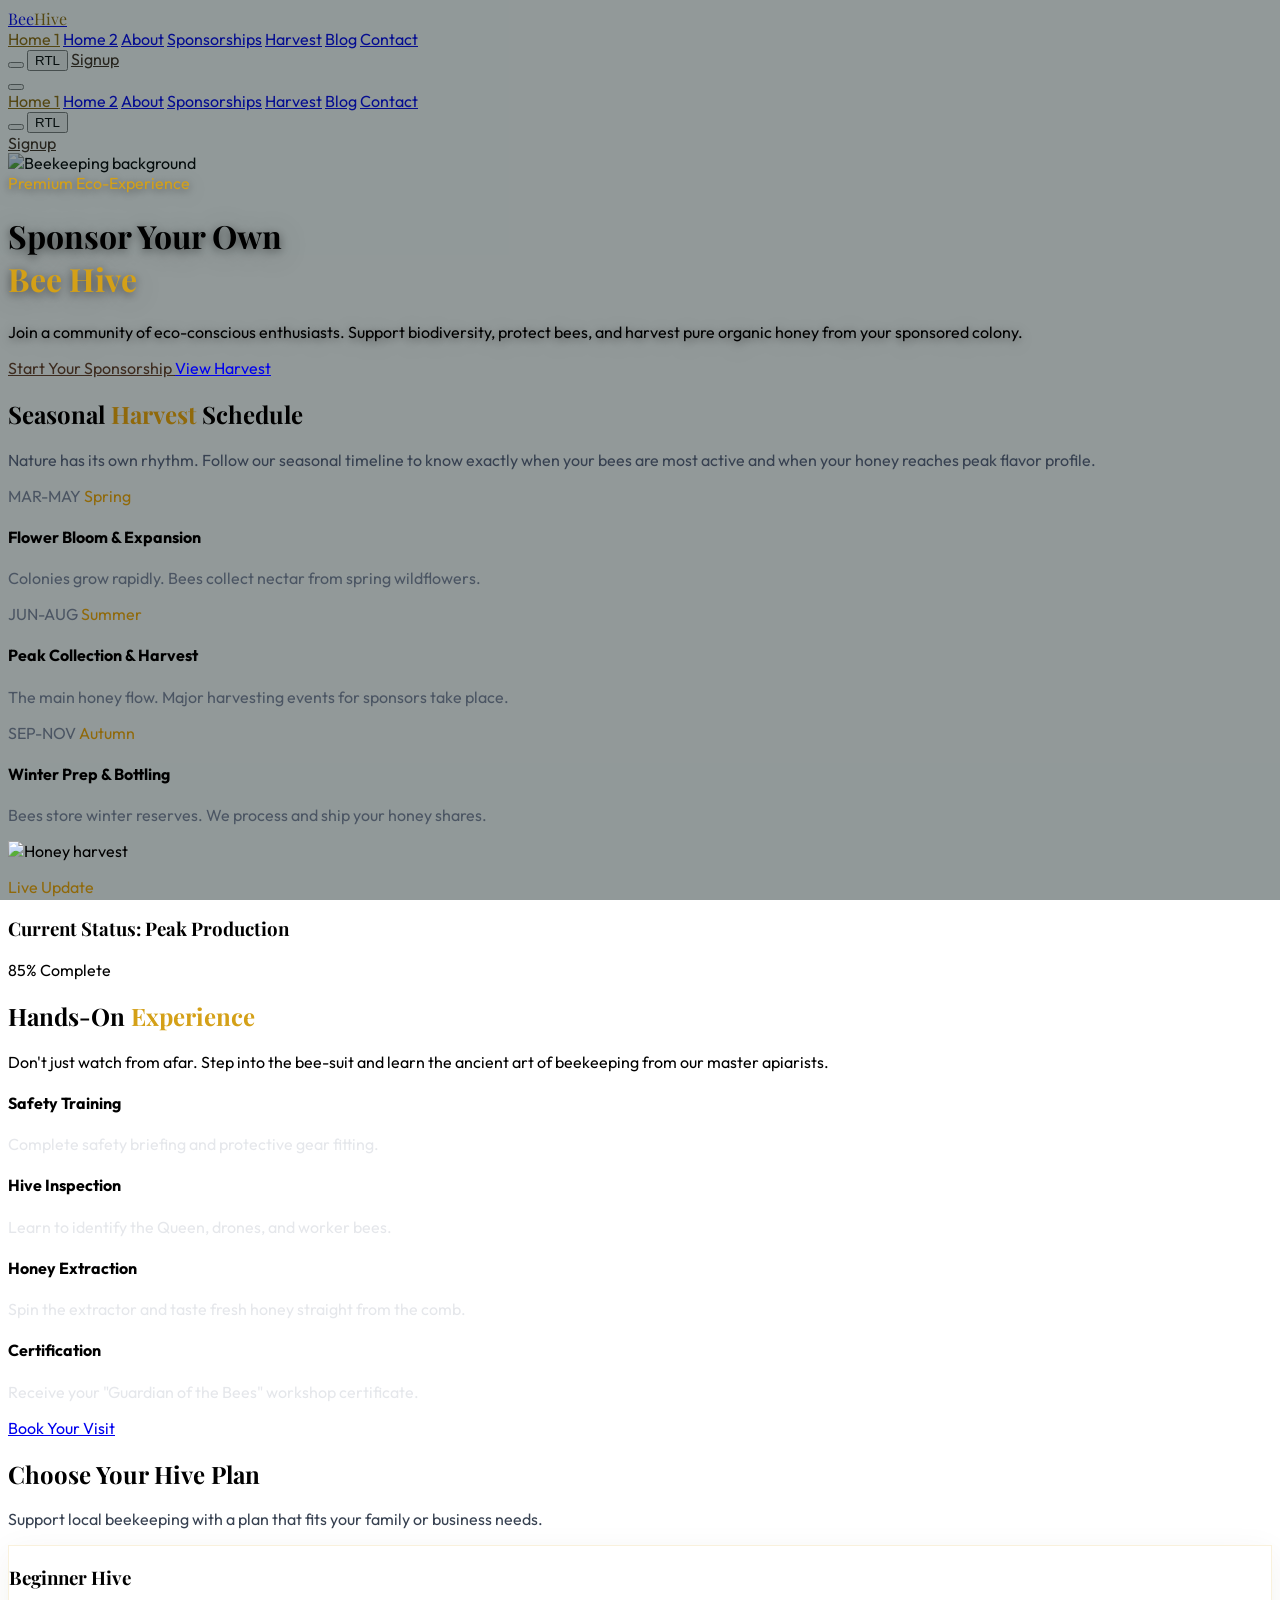
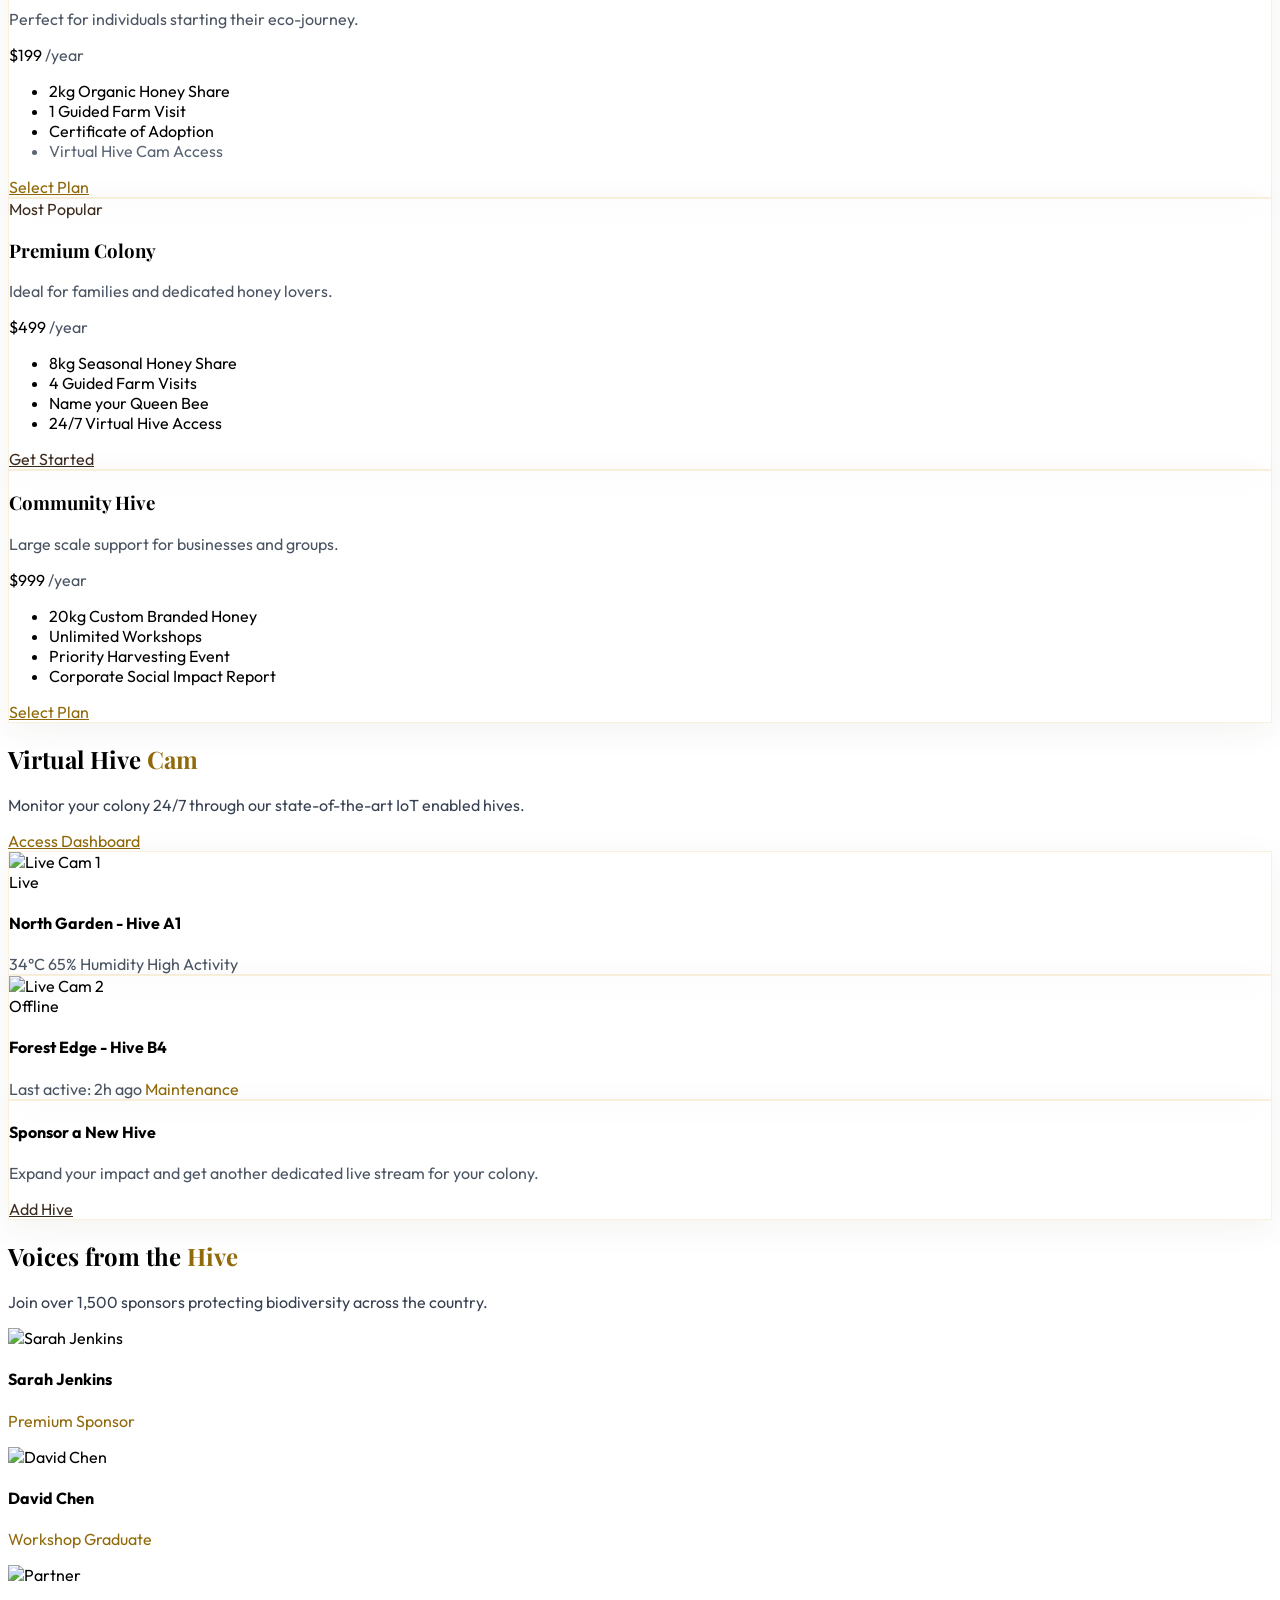
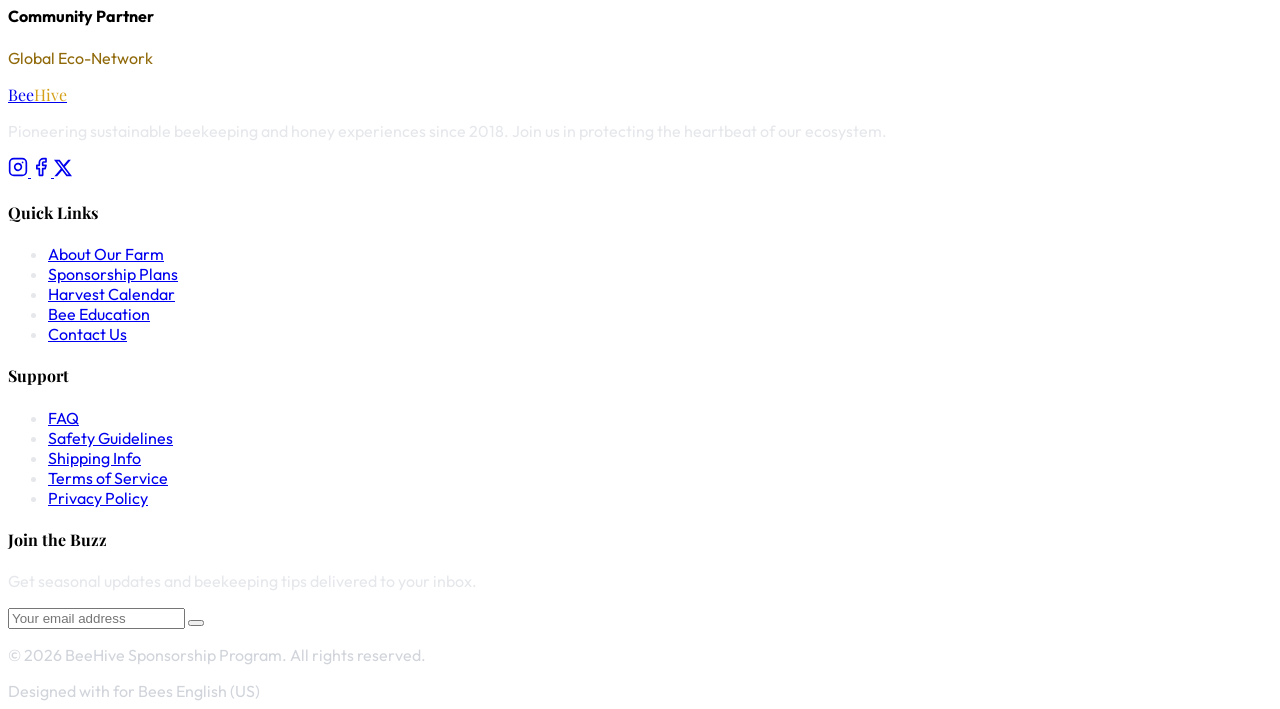
==== commit 4371ab24: "home2" ====
--- a/index.html
+++ b/index.html
@@ -352,8 +352,8 @@
                 <!-- Family Plan -->
                 <div class="glass-card p-8 rounded-3xl border border-honey-gold/20 dark:border-gray-800 transition-all duration-300 hover:border-honey-gold/50 hover:-translate-y-2 hover:shadow-2xl flex flex-col items-center text-center"
                     data-aos="fade-up" data-aos-delay="300">
-                    <div class="w-14 h-14 bg-forest-green/10 rounded-2xl flex items-center justify-center mb-6">
-                        <i data-lucide="users" class="text-forest-green w-8 h-8"></i>
+                    <div class="w-14 h-14 bg-honey-gold/10 rounded-2xl flex items-center justify-center mb-6">
+                        <i data-lucide="users" class="text-honey-gold w-8 h-8"></i>
                     </div>
                     <h3 class="text-2xl font-bold mb-2 playfair">Community Hive</h3>
                     <p class="text-gray-500 mb-6 text-sm">Large scale support for businesses and groups.</p>
@@ -370,7 +370,7 @@
                                 class="text-honey-gold w-5 h-5"></i> Corporate Social Impact Report</li>
                     </ul>
                     <a href="signup.html"
-                        class="w-full py-3 border-2 border-forest-green text-forest-green dark:text-gray-300 dark:border-gray-700 rounded-xl font-bold text-center hover:bg-forest-green hover:text-white transition-all">Select
+                        class="w-full py-3 border-2 border-honey-gold text-honey-gold rounded-xl font-bold text-center hover:bg-honey-gold hover:text-white transition-all">Select
                         Plan</a>
                 </div>
             </div>
--- a/style.css
+++ b/style.css
@@ -107,6 +107,56 @@
     color: #90690a !important;
 }
 
+/* Ensure high contrast for text inside dark sections and headers in light mode */
+html:not(.dark) header .text-honey-gold,
+html:not(.dark) section.min-h-screen .text-honey-gold,
+html:not(.dark) .bg-forest-green .text-honey-gold,
+html:not(.dark) [class*="bg-forest-green"] .text-honey-gold {
+    color: #D4A017 !important;
+}
+
+html:not(.dark) header .text-gray-400,
+html:not(.dark) section.min-h-screen .text-gray-400,
+html:not(.dark) .bg-forest-green .text-gray-400,
+html:not(.dark) [class*="bg-forest-green"] .text-gray-400 {
+    color: #E5E7EB !important;
+}
+
+html:not(.dark) header .text-gray-500,
+html:not(.dark) section.min-h-screen .text-gray-500,
+html:not(.dark) .bg-forest-green .text-gray-500,
+html:not(.dark) [class*="bg-forest-green"] .text-gray-500 {
+    color: #D1D5DB !important;
+}
+
+html:not(.dark) header .text-gray-600,
+html:not(.dark) section.min-h-screen .text-gray-600,
+html:not(.dark) .bg-forest-green .text-gray-600,
+html:not(.dark) [class*="bg-forest-green"] .text-gray-600 {
+    color: #9CA3AF !important;
+}
+
+/* Hero section background tint for contrast protection */
+header .z-0::after,
+section.min-h-screen .z-0::after {
+    content: '';
+    position: absolute;
+    inset: 0;
+    background: rgba(13, 29, 29, 0.45); /* Rich dark forest green overlay to darken bright highlights of background images */
+    pointer-events: none;
+}
+
+/* Hero section typography shadow protection to make text stand out on busy background images */
+header h1,
+header p,
+header nav,
+header span.tracking-widest,
+section.min-h-screen h1,
+section.min-h-screen p,
+section.min-h-screen .text-honey-gold {
+    text-shadow: 0 2px 10px rgba(0, 0, 0, 0.5), 0 4px 30px rgba(0, 0, 0, 0.3);
+}
+
 /* Button contrast fixes in light mode */
 html:not(.dark) .bg-honey-gold.text-white,
 html:not(.dark) .bg-honey-gold .text-white,
@@ -133,3 +183,20 @@
     box-shadow: 0 8px 32px 0 rgba(61, 43, 31, 0.06);
 }
 
+/* Prevent glass-card from overriding explicit bg-forest-green in light mode */
+html:not(.dark) .glass-card.bg-forest-green {
+    background: #1A3A3A !important;
+    border-color: rgba(255, 255, 255, 0.15) !important;
+}
+
+/* Responsive adjustments for inner headers on mobile and tablet to prevent text from overlapping bottom fades */
+@media (max-w: 1023px) {
+    header.h-\[60vh\],
+    header.min-h-\[60vh\] {
+        height: auto !important;
+        min-height: 480px !important;
+        padding-top: 6rem !important; /* clears sticky navbar */
+        padding-bottom: 4rem !important; /* pushes text above bottom fade */
+    }
+}
+
